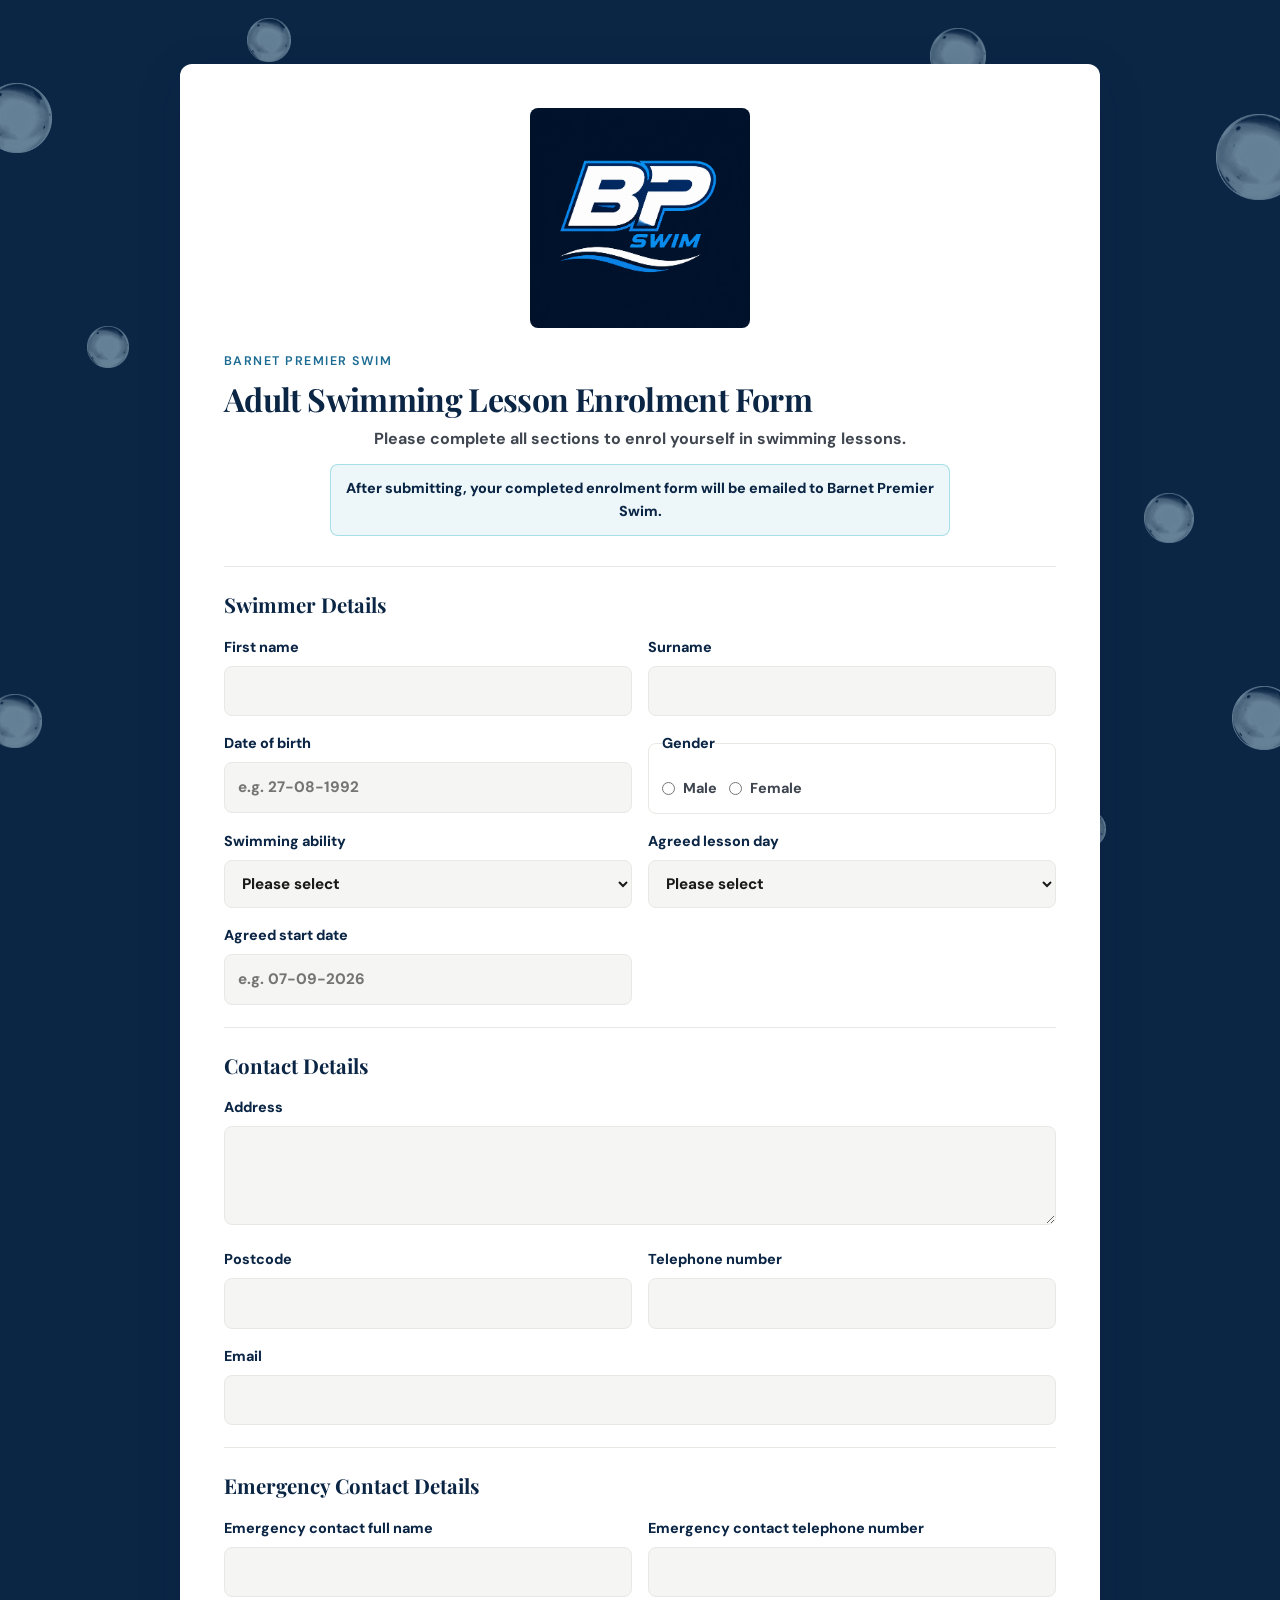
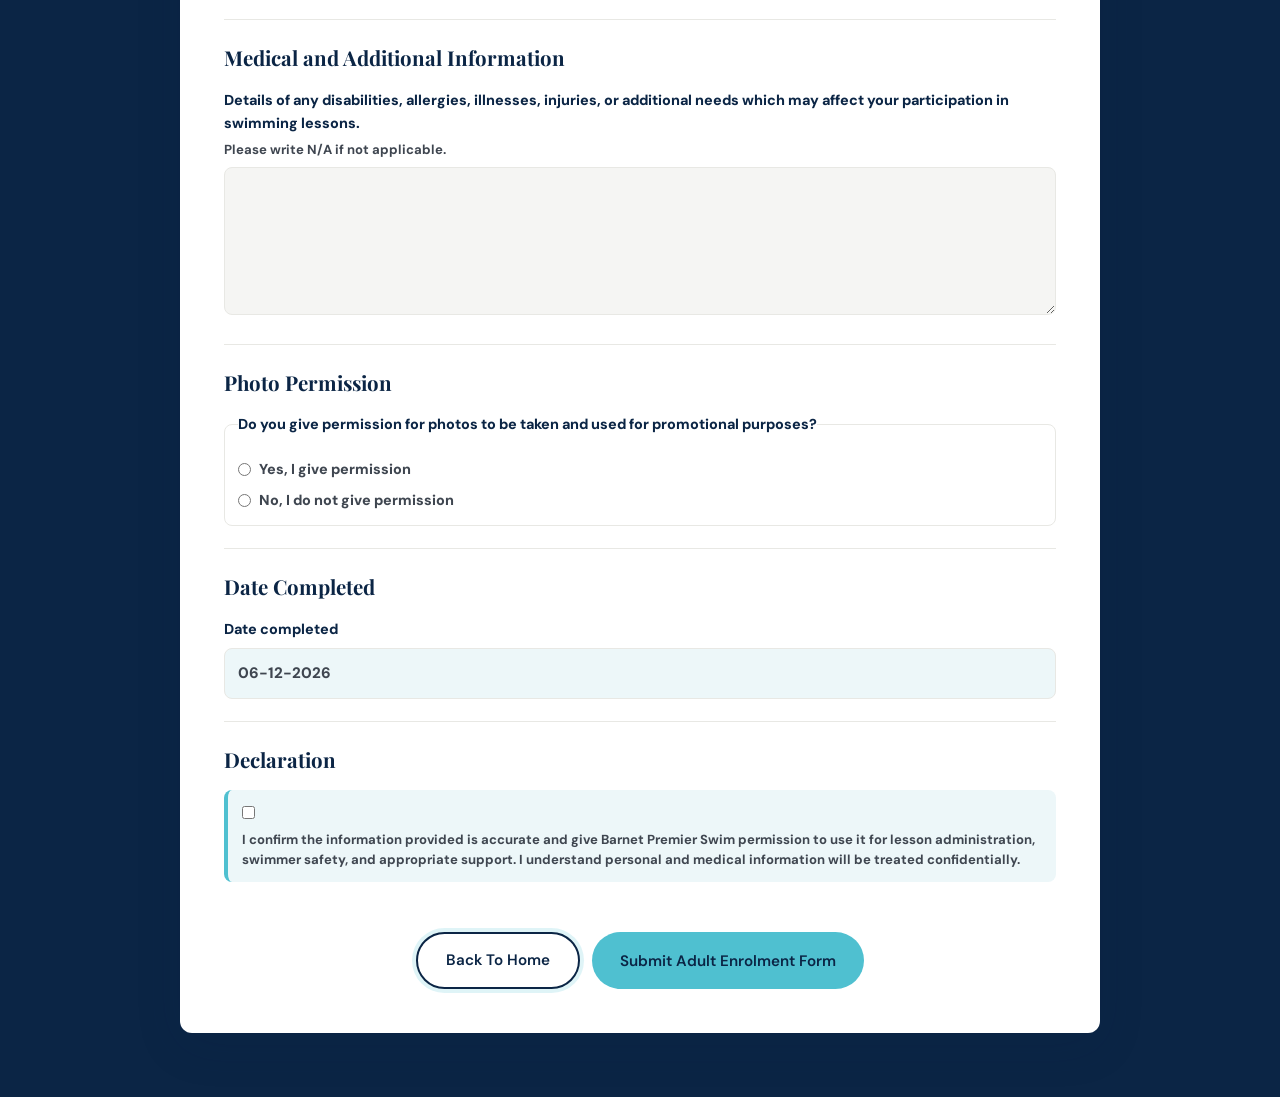
==== adult-enrolment.html @ 84ec9e59 "Add Instagram follow link Summary: - Added a footer Instagram link for @bp_swim on the homepage and " ====
<!DOCTYPE html>
<html lang="en">
<head>
  <meta charset="UTF-8" />
  <meta name="viewport" content="width=device-width, initial-scale=1.0, viewport-fit=cover" />
  <title>Adult Swimming Lesson Enrolment Form | Barnet Premier Swim</title>
  <meta name="description" content="Barnet Premier Swim adult swimming lesson enrolment form." />
  <meta name="robots" content="noindex, nofollow" />
  <link rel="icon" href="/favicon.png" type="image/png" sizes="64x64" />
  <link rel="apple-touch-icon" href="/images/apple-touch-icon.png" />
  <link rel="preconnect" href="https://fonts.googleapis.com" />
  <link rel="preconnect" href="https://fonts.gstatic.com" crossorigin />
  <link href="https://fonts.googleapis.com/css2?family=DM+Sans:ital,wght@0,400;0,500;0,600;0,700;1,400&family=Playfair+Display:wght@600;700&display=swap" rel="stylesheet" />
  <link rel="stylesheet" href="styles.css?v=20260822-1" />
</head>
<body class="terms-page enrolment-page">
  <main class="terms-shell enrolment-shell">
    <a href="index.html" class="terms-logo-link" aria-label="Barnet Premier Swim home">
      <img src="images/bp-swim-logo.png" alt="Barnet Premier Swim" class="thanks-logo" />
    </a>
    <p class="section-label">Barnet Premier Swim</p>
    <h1 class="section-title">Adult Swimming Lesson Enrolment Form</h1>
    <p class="enrolment-intro">Please complete all sections to enrol yourself in swimming lessons.</p>
    <p class="enrolment-print-note">After submitting, your completed enrolment form will be emailed to Barnet Premier Swim.</p>

    <form class="enrolment-form" id="enrolmentForm" action="https://formsubmit.co/barnetpremierswim@gmail.com" method="POST">
      <input type="hidden" name="_subject" value="Adult Enrolment Form - Barnet Premier Swim" />
      <input type="hidden" name="Form type" value="Adult enrolment form" />
      <input type="hidden" name="_captcha" value="false" />
      <input type="hidden" name="_template" value="table" />
      <input type="hidden" name="_next" value="https://www.bpswim.com/thanks.html" />

      <section class="enrolment-block">
        <h2>Swimmer Details</h2>
        <div class="enrolment-grid">
          <label>
            First name
            <input type="text" name="First name" autocomplete="given-name" required />
          </label>
          <label>
            Surname
            <input type="text" name="Surname" autocomplete="family-name" required />
          </label>
          <label>
            Date of birth
            <input type="text" name="Date of birth" placeholder="e.g. 27-08-1992" required />
          </label>
          <fieldset>
            <legend>Gender</legend>
            <div class="enrolment-options">
              <label><input type="radio" name="Gender" value="Male" required /> Male</label>
              <label><input type="radio" name="Gender" value="Female" /> Female</label>
            </div>
          </fieldset>
          <label>
            Swimming ability
            <select name="Swimming ability" required>
              <option value="">Please select</option>
              <option>Non swimmer</option>
              <option>5m</option>
              <option>10m</option>
              <option>15m</option>
              <option>20m</option>
              <option>25m</option>
              <option>More than 25m</option>
            </select>
          </label>
          <label>
            Agreed lesson day
            <select name="Agreed lesson day" required>
              <option value="">Please select</option>
              <option>Saturday (private lessons only)</option>
              <option>Monday</option>
              <option>Thursday</option>
            </select>
          </label>
          <label>
            Agreed start date
            <input type="text" name="Agreed start date" placeholder="e.g. 07-09-2026" required />
          </label>
        </div>
      </section>

      <section class="enrolment-block">
        <h2>Contact Details</h2>
        <div class="enrolment-grid">
          <label class="enrolment-wide">
            Address
            <textarea name="Address" rows="3" required></textarea>
          </label>
          <label>
            Postcode
            <input type="text" name="Postcode" autocomplete="postal-code" required />
          </label>
          <label>
            Telephone number
            <input type="tel" name="Telephone number" autocomplete="tel" required />
          </label>
          <label class="enrolment-wide">
            Email
            <input type="email" name="Email" autocomplete="email" required />
          </label>
        </div>
      </section>

      <section class="enrolment-block">
        <h2>Emergency Contact Details</h2>
        <div class="enrolment-grid">
          <label>
            Emergency contact full name
            <input type="text" name="Emergency contact full name" autocomplete="name" required />
          </label>
          <label>
            Emergency contact telephone number
            <input type="tel" name="Emergency contact telephone number" autocomplete="tel" required />
          </label>
        </div>
      </section>

      <section class="enrolment-block">
        <h2>Medical and Additional Information</h2>
        <label>
          Details of any disabilities, allergies, illnesses, injuries, or additional needs which may affect your participation in swimming lessons.
          <span>Please write N/A if not applicable.</span>
          <textarea name="Medical and additional information" rows="5" required></textarea>
        </label>
      </section>

      <section class="enrolment-block">
        <h2>Photo Permission</h2>
        <fieldset>
          <legend>Do you give permission for photos to be taken and used for promotional purposes?</legend>
          <div class="enrolment-options enrolment-options--stacked">
            <label><input type="radio" name="Photo permission" value="Yes, I give permission" required /> Yes, I give permission</label>
            <label><input type="radio" name="Photo permission" value="No, I do not give permission" /> No, I do not give permission</label>
          </div>
        </fieldset>
      </section>

      <section class="enrolment-block">
        <h2>Date Completed</h2>
        <label>
          Date completed
          <input type="text" name="Date completed" id="completedDate" readonly required />
        </label>
      </section>

      <section class="enrolment-block">
        <h2>Declaration</h2>
        <label class="enrolment-consent">
          <input type="checkbox" name="Consent confirmation" value="I confirm the information provided is accurate and give Barnet Premier Swim permission to use it for lesson administration, swimmer safety, and appropriate support. I understand personal and medical information will be treated confidentially." required />
          <span>I confirm the information provided is accurate and give Barnet Premier Swim permission to use it for lesson administration, swimmer safety, and appropriate support. I understand personal and medical information will be treated confidentially.</span>
        </label>
      </section>

      <div class="terms-actions enrolment-actions">
        <a href="index.html" class="btn btn-book btn-outline-ring">Back To Home</a>
        <button class="btn btn-primary" type="submit">Submit Adult Enrolment Form</button>
      </div>
    </form>
  </main>

  <script src="enrolment.js" defer></script>
</body>
</html>
---- styles.css ----
:root {
  --navy: #0B2545;
  --navy-light: #13315C;
  --blue: #1B6B93;
  --aqua: #4FC0D0;
  --aqua-light: #A0E4ED;
  --cream: #FAFAF7;
  --white: #FFFFFF;
  --grey-100: #F5F5F3;
  --grey-200: #E8E8E4;
  --grey-400: #999;
  --grey-600: #666;
  --grey-800: #333;
  --text: #1a1a1a;
  --text-muted: #3f4650;
  --gold: #D4A853;
  --ff-display: 'Playfair Display', Georgia, serif;
  --ff-body: 'DM Sans', -apple-system, BlinkMacSystemFont, sans-serif;
  --max-w: 1120px;
  --section-py: clamp(60px, 8vw, 100px);
  --section-px: clamp(20px, 5vw, 40px);
  --radius: 12px;
  --radius-sm: 8px;
  --shadow: 0 4px 24px rgba(11,37,69,0.08);
  --shadow-lg: 0 12px 48px rgba(11,37,69,0.12);
}
    *, *::before, *::after { box-sizing: border-box; margin: 0; padding: 0; }
    html { scroll-behavior: smooth; -webkit-text-size-adjust: 100%; }
.sr-only {
  position: absolute;
  width: 1px;
  height: 1px;
  padding: 0;
  margin: -1px;
  overflow: hidden;
  clip: rect(0, 0, 0, 0);
  white-space: nowrap;
  border: 0;
}
    body {
      font-family: var(--ff-body);
  color: var(--text);
  background: var(--cream);
  line-height: 1.6;
  -webkit-font-smoothing: antialiased;
  overflow-x: hidden;
}
img { max-width: 100%; display: block; }
a { color: inherit; text-decoration: none; }
button { font-family: inherit; cursor: pointer; border: none; }
ul { list-style: none; }

nav {
  position: fixed; top: 0; left: 0; right: 0; z-index: 100;
  background: rgba(11,37,69,0.95);
  backdrop-filter: blur(16px);
  -webkit-backdrop-filter: blur(16px);
  transition: box-shadow 0.3s;
}
.nav-inner {
  max-width: var(--max-w);
  margin: 0 auto;
  padding: 0 var(--section-px);
  display: flex;
  align-items: center;
  justify-content: flex-start;
  gap: 16px;
  height: 64px;
}
.nav-brand {
  display: inline-flex;
  align-items: center;
  min-width: 132px;
}
.nav-logo {
  width: 146px;
  height: auto;
  max-height: 52px;
  object-fit: contain;
}
.nav-links {
  flex: 1;
  display: flex;
  align-items: center;
  justify-content: space-between;
  gap: 8px;
}
.nav-links a {
  color: rgba(255,255,255,0.94);
  font-size: 0.78rem;
  font-weight: 700;
  transition: color 0.2s;
}
.nav-links a:hover { color: var(--white); }
.nav-cta {
  background: var(--aqua) !important;
  color: var(--navy) !important;
  padding: 8px 12px;
  border-radius: 50px;
  font-weight: 600 !important;
  transition: background 0.2s, transform 0.2s !important;
}
.nav-cta:hover { background: var(--aqua-light) !important; transform: scale(1.03); }
.nav-cta-secondary {
  background: var(--white) !important;
}
.nav-cta-secondary:hover {
  background: var(--grey-100) !important;
}
.hamburger {
  display: none;
  flex-direction: column;
  gap: 5px;
  background: none;
  padding: 6px;
}
.hamburger span {
  display: block; width: 24px; height: 2px;
  background: var(--white);
  border-radius: 2px;
  transition: transform 0.3s, opacity 0.3s;
}
.hamburger.open span:nth-child(1) { transform: rotate(45deg) translate(5px,5px); }
.hamburger.open span:nth-child(2) { opacity: 0; }
.hamburger.open span:nth-child(3) { transform: rotate(-45deg) translate(5px,-5px); }
.mobile-menu {
  display: none;
  position: fixed;
  top: 64px; left: 0; right: 0; bottom: 0;
  background: var(--navy);
  flex-direction: column;
  align-items: center;
  justify-content: center;
  gap: 28px;
  z-index: 99;
}
.mobile-menu.open { display: flex; }
.mobile-menu a {
  color: var(--white);
  font-size: 1.2rem;
  font-weight: 500;
}
@media (max-width: 768px) {
  .nav-inner { justify-content: space-between; }
  .nav-links { display: none; }
  .hamburger { display: flex; }
}

.hero {
  position: relative;
  background: var(--navy);
  color: var(--white);
  padding: clamp(100px, 14vw, 160px) var(--section-px) clamp(60px, 10vw, 100px);
  overflow: hidden;
  text-align: center;
  min-height: 100vh;
  min-height: 100svh;
  display: flex;
  align-items: center;
  justify-content: center;
}
.hero-bg {
  position: absolute;
  inset: 0;
  z-index: 0;
}
.hero-bg img {
  width: 100%;
  height: 100%;
  object-fit: cover;
  object-position: center 40%;
  display: block;
}
.hero-bg::after {
  content: '';
  position: absolute;
  inset: 0;
  background: linear-gradient(
    180deg,
    rgba(11,37,69,0.82) 0%,
    rgba(11,37,69,0.70) 40%,
    rgba(11,37,69,0.85) 100%
  );
}
.hero::before {
  content: '';
  position: absolute;
  top: -50%; right: -30%;
  width: 80vw; height: 80vw;
  border-radius: 50%;
  background: radial-gradient(circle, rgba(79,192,208,0.08) 0%, transparent 70%);
  pointer-events: none;
  z-index: 1;
}
.hero-inner {
  position: relative;
  max-width: 720px;
  margin: 0 auto;
  z-index: 2;
}
.hero h1 {
  font-family: var(--ff-display);
  font-size: clamp(2rem, 5.5vw, 3.2rem);
  font-weight: 700;
  line-height: 1.15;
  letter-spacing: -0.02em;
  margin-bottom: 20px;
}
.hero h1 em {
  display: block;
  font-style: normal;
  color: var(--aqua);
  font-size: 0.85em;
  margin-top: 4px;
}
.hero-sub {
  font-size: clamp(1rem, 2.2vw, 1.15rem);
  color: rgba(255,255,255,0.92);
  max-width: 560px;
  margin: 0 auto 16px;
  line-height: 1.7;
  font-weight: 500;
}
.hero-btns {
  display: flex;
  gap: 14px;
  justify-content: center;
  flex-wrap: wrap;
}
.btn {
  display: inline-flex;
  align-items: center;
  gap: 8px;
  padding: 14px 28px;
  border: 0;
  border-radius: 50px;
  cursor: pointer;
  font-family: inherit;
  font-weight: 600;
  font-size: 0.95rem;
  transition: transform 0.2s, box-shadow 0.2s;
}
.btn:hover { transform: translateY(-2px); }
.btn-primary {
  background: var(--aqua);
  color: var(--navy);
}
.btn-primary:hover { box-shadow: 0 8px 24px rgba(79,192,208,0.3); }
.btn-book {
  background: var(--white);
  color: var(--navy);
}
.btn-book:hover { box-shadow: 0 8px 24px rgba(255,255,255,0.25); }
.btn-outline-ring {
  border: 2px solid var(--navy);
  box-shadow: 0 0 0 4px rgba(79,192,208,0.18);
}
.btn-outline-ring:hover {
  box-shadow: 0 0 0 4px rgba(79,192,208,0.28), 0 8px 24px rgba(11,37,69,0.14);
}
.btn-wa {
  background: #25D366;
  color: var(--white);
}
.btn-wa:hover { box-shadow: 0 8px 24px rgba(37,211,102,0.3); }

.section {
  position: relative;
  padding: var(--section-py) var(--section-px);
  min-height: 100vh;
  min-height: 100svh;
  display: flex;
  align-items: center;
  justify-content: center;
  overflow: hidden;
}
.hero + .section,
.section + .section {
  border-top: 2px solid rgba(127,226,241,0.72);
  box-shadow: inset 0 10px 18px -18px rgba(127,226,241,0.9);
}
.section::before,
.section::after {
  content: "";
  position: absolute;
  inset: 0;
  pointer-events: none;
  z-index: 0;
}
.section::before {
  opacity: 0.54;
  filter: saturate(1.45) brightness(0.84) contrast(1.16);
  background:
    url("images/bubble.png") left -18px top 12% / 72px 72px no-repeat,
    url("images/bubble.png") right -24px top 18% / 92px 92px no-repeat,
    url("images/bubble.png") left 20% top 18px / 46px 46px no-repeat,
    url("images/bubble.png") right 24% top 28px / 58px 58px no-repeat,
    url("images/bubble.png") left -14px bottom 18% / 58px 58px no-repeat,
    url("images/bubble.png") right -16px bottom 20% / 64px 64px no-repeat;
}
.section::after {
  opacity: 0.48;
  filter: saturate(1.45) brightness(0.84) contrast(1.16);
  background:
    url("images/bubble.png") left 8% top 30% / 46px 46px no-repeat,
    url("images/bubble.png") right 8% top 52% / 52px 52px no-repeat,
    url("images/bubble.png") left 26% bottom 24px / 42px 42px no-repeat,
    url("images/bubble.png") right 30% bottom 18px / 50px 50px no-repeat,
    url("images/bubble.png") right 12% bottom 8% / 40px 40px no-repeat;
}
.section-inner {
  position: relative;
  z-index: 1;
  max-width: var(--max-w);
  margin: 0 auto;
  width: 100%;
}
.section-header {
  text-align: center;
  margin-bottom: clamp(36px, 5vw, 56px);
}
.section-label {
  font-size: 0.78rem;
  text-transform: uppercase;
  letter-spacing: 0.12em;
  color: var(--blue);
  font-weight: 600;
  margin-bottom: 8px;
}
.section-title {
  font-family: var(--ff-display);
  font-size: clamp(1.6rem, 4vw, 2.2rem);
  font-weight: 700;
  color: var(--navy);
  line-height: 1.2;
  letter-spacing: -0.02em;
}
.section-sub {
  font-size: 1rem;
  color: var(--text-muted);
  font-weight: 500;
  max-width: 540px;
  margin: 12px auto 0;
  line-height: 1.6;
}
.section--dark {
  background: var(--navy);
  color: var(--white);
}
.section--dark::before {
  opacity: 0.56;
  filter: none;
  background:
    url("images/bubble.png") left -18px top 12% / 72px 72px no-repeat,
    url("images/bubble.png") right -24px top 18% / 92px 92px no-repeat,
    url("images/bubble.png") left 20% top 18px / 46px 46px no-repeat,
    url("images/bubble.png") right 24% top 28px / 58px 58px no-repeat,
    url("images/bubble.png") left -14px bottom 18% / 58px 58px no-repeat,
    url("images/bubble.png") right -16px bottom 20% / 64px 64px no-repeat;
}
.section--dark::after {
  opacity: 0.48;
  filter: none;
  background:
    url("images/bubble.png") left 8% top 30% / 46px 46px no-repeat,
    url("images/bubble.png") right 8% top 52% / 52px 52px no-repeat,
    url("images/bubble.png") left 26% bottom 24px / 42px 42px no-repeat,
    url("images/bubble.png") right 30% bottom 18px / 50px 50px no-repeat,
    url("images/bubble.png") right 12% bottom 8% / 40px 40px no-repeat;
}
.section--dark .section-label { color: var(--aqua); }
.section--dark .section-title { color: var(--white); }
.section--dark .section-sub {
  color: rgba(255,255,255,0.94);
  font-weight: 600;
}
#pricing {
  align-items: flex-start;
  padding-top: clamp(48px, 5vw, 72px);
}
#pricing::before,
#pricing::after {
  opacity: 0.62;
}
#group-lessons::before,
#group-lessons::after,
#pricing::before,
#pricing::after {
  display: none;
}
#pricing .section-header {
  margin-bottom: clamp(22px, 3vw, 34px);
}

#about {
  align-items: flex-start;
  padding-top: clamp(44px, 6vw, 72px);
}
#about .section-header {
  margin-bottom: clamp(24px, 4vw, 36px);
}
.coach-grid {
  display: grid;
  grid-template-columns: repeat(2, minmax(0, 1fr));
  gap: 20px;
  max-width: 820px;
  margin: 0 auto;
}
.coach-card {
  background: var(--white);
  border-radius: var(--radius);
  overflow: hidden;
  box-shadow: var(--shadow);
  transition: transform 0.3s, box-shadow 0.3s;
}
.coach-card:hover {
  transform: translateY(-4px);
  box-shadow: var(--shadow-lg);
}
.coach-photo {
  width: 100%;
  aspect-ratio: 16 / 10;
  object-fit: cover;
  object-position: center;
}
.coach-copy {
  padding: 18px 20px 20px;
}
.coach-copy h3 {
  font-family: var(--ff-display);
  font-size: 1.2rem;
  font-weight: 700;
  color: var(--navy);
  margin-bottom: 6px;
}
.coach-social {
  display: inline-flex;
  align-items: center;
  gap: 7px;
  margin-bottom: 10px;
  color: var(--blue);
  font-size: 0.82rem;
  font-weight: 700;
}
.instagram-icon {
  flex-shrink: 0;
  border-radius: 5px;
}
.coach-social:hover {
  color: var(--navy);
}
.coach-copy p {
  font-size: 0.88rem;
  color: var(--text-muted);
  line-height: 1.55;
}
.why-choose {
  margin-top: clamp(32px, 5vw, 48px);
}
.why-choose > h3 {
  font-family: var(--ff-display);
  font-size: clamp(1.35rem, 3vw, 1.8rem);
  font-weight: 700;
  color: var(--navy);
  text-align: center;
  margin-bottom: 20px;
}
.features-grid {
  display: grid;
  grid-template-columns: repeat(3, minmax(0, 1fr));
  gap: 18px;
}
.feature-card {
  background: var(--white);
  border-radius: var(--radius);
  padding: 24px 22px;
  box-shadow: var(--shadow);
  transition: transform 0.3s, box-shadow 0.3s;
}
.feature-card:hover {
  transform: translateY(-4px);
  box-shadow: var(--shadow-lg);
}
.feature-heading {
  display: flex;
  align-items: center;
  gap: 12px;
  margin-bottom: 12px;
}
.feature-icon {
  width: 40px; height: 40px;
  flex-shrink: 0;
  border-radius: 10px;
  background: rgba(27,107,147,0.08);
  display: flex;
  align-items: center;
  justify-content: center;
  color: var(--blue);
}
.feature-card h4 {
  font-family: var(--ff-display);
  font-size: 1.05rem;
  font-weight: 700;
  color: var(--navy);
}
.feature-card p {
  font-size: 0.88rem;
  color: var(--text-muted);
  line-height: 1.55;
}

.pricing-grid {
  display: grid;
  grid-template-columns: repeat(2, minmax(0, 1fr));
  gap: 20px;
  max-width: 720px;
  margin: 0 auto;
}
.lesson-quick-note {
  display: flex;
  flex-wrap: wrap;
  align-items: center;
  justify-content: center;
  gap: 14px;
  max-width: 860px;
  margin: -8px auto 20px;
  padding: 12px 16px;
  border: 1px solid rgba(79,192,208,0.22);
  border-radius: var(--radius-sm);
  background: var(--white);
  color: var(--text-muted);
  box-shadow: var(--shadow);
  font-size: 0.95rem;
  font-weight: 600;
  line-height: 1.4;
  text-align: center;
}
.lesson-quick-note p {
  flex: 1 1 0;
  margin: 0;
  padding: 0 14px;
}
.lesson-quick-note p + p {
  border-left: 1px solid rgba(11,37,69,0.32);
}
.lesson-quick-note strong {
  display: block;
  color: var(--navy);
  font-size: clamp(1.05rem, 2.4vw, 1.22rem);
  font-weight: 900;
  line-height: 1.25;
}
.lesson-quick-note span {
  display: block;
  margin-top: 2px;
  color: var(--text-muted);
  font-size: 0.9rem;
  font-weight: 700;
}
.lesson-quick-note a {
  flex-shrink: 0;
  padding: 8px 14px;
  border: 1px solid rgba(255,255,255,0.18);
  border-radius: 999px;
  background: rgba(255,255,255,0.1);
  color: var(--white);
  font-size: 0.82rem;
  font-weight: 800;
  transition: background 0.2s, transform 0.2s;
}
.lesson-quick-note a:hover {
  transform: translateY(-1px);
  background: rgba(255,255,255,0.18);
}
.booking-modal-card a:not(.btn),
.form-note a {
  color: var(--blue);
  font-weight: 800;
  text-decoration: underline;
  text-underline-offset: 3px;
}
.price-card {
  position: relative;
  overflow: hidden;
  background: var(--white);
  border: 1px solid rgba(79,192,208,0.16);
  border-radius: var(--radius);
  padding: 32px 24px;
  text-align: center;
  box-shadow:
    inset 6px 0 0 rgba(127,226,241,0.88),
    inset -6px 0 0 rgba(79,192,208,0.72),
    var(--shadow);
  transition: transform 0.3s, border-color 0.3s;
}
.price-card::before {
  content: "";
  position: absolute;
  inset: 0 0 auto;
  height: 6px;
  background: linear-gradient(90deg, var(--aqua-light), var(--aqua));
}
.price-card::after {
  content: "";
  position: absolute;
  inset: auto 0 0;
  height: 6px;
  background: linear-gradient(90deg, var(--aqua), var(--aqua-light));
}
.price-card:hover {
  transform: translateY(-4px);
  border-color: rgba(79,192,208,0.38);
}
.price-card h3 {
  font-family: var(--ff-body);
  font-size: clamp(1.14rem, 2.4vw, 1.32rem);
  font-weight: 900;
  color: var(--navy);
  line-height: 1.25;
  margin: 6px auto 12px;
  padding-bottom: 10px;
  width: fit-content;
  border-bottom: 2px solid rgba(127,226,241,0.72);
}
.price-card .price-desc {
  font-size: 0.82rem;
  color: var(--text-muted);
  font-weight: 600;
  margin-bottom: 20px;
}
.price-amount {
  font-family: var(--ff-display);
  font-size: 2.4rem;
  font-weight: 700;
  color: var(--aqua);
}
.price-amount span {
  font-family: var(--ff-body);
  font-size: 0.85rem;
  font-weight: 600;
  color: rgba(255,255,255,0.82);
}
.price-pay-btn {
  display: inline-flex;
  flex-direction: column;
  align-items: center;
  justify-content: center;
  width: 100%;
  margin-top: 22px;
  padding: 14px 16px;
  border: 2px solid var(--navy);
  border-radius: var(--radius-sm);
  background: var(--white);
  color: var(--navy);
  font-family: var(--ff-body);
  font-size: 0.88rem;
  font-weight: 800;
  line-height: 1.2;
  text-align: center;
  box-shadow: 0 3px 0 rgba(11,37,69,0.12);
  transition: transform 0.2s, background 0.2s, border-color 0.2s;
}
.price-pay-btn:hover {
  transform: translateY(-2px);
  background: var(--aqua);
  border-color: var(--navy);
}
.price-booking-options {
  display: grid;
  gap: 12px;
  margin-top: 22px;
}
.price-payment-option {
  padding: 12px;
  border: 1px solid rgba(79,192,208,0.32);
  border-radius: var(--radius-sm);
  background: #edf7f9;
}
.price-booking-options .price-pay-btn {
  margin-top: 0;
}
.price-payment-option > span {
  display: block;
  margin-top: 8px;
  color: var(--blue);
  font-size: 0.95rem;
  font-weight: 800;
  line-height: 1.4;
}
.price-pay-btn > span {
  display: block;
  text-align: center;
}
.price-pay-btn--package {
  display: grid;
  grid-template-rows: 1fr auto;
  min-height: 76px;
  padding: 12px 16px 10px;
}
.price-pay-btn--package > span {
  align-self: center;
}
.price-pay-btn small {
  display: block;
  margin-top: 3px;
  font-size: 0.78rem;
  font-weight: 800;
  line-height: 1.25;
  text-align: center;
}
.price-pay-btn--package small {
  margin-top: 0;
}
.price-note {
  font-size: 0.82rem;
  color: var(--text-muted);
  font-weight: 600;
  margin-top: 8px;
}
.group-section-grid {
  display: grid;
  grid-template-columns: minmax(280px, 0.78fr) minmax(0, 1fr);
  gap: 24px;
  align-items: start;
  max-width: 1000px;
  margin: 0 auto;
}
.group-section-grid--single {
  display: block;
  max-width: 780px;
}
.group-info-card {
  position: relative;
  overflow: hidden;
  background: var(--white);
  border: 1px solid rgba(79,192,208,0.16);
  border-radius: var(--radius);
  padding: clamp(26px, 4vw, 38px);
  text-align: center;
  box-shadow:
    inset 6px 0 0 rgba(127,226,241,0.88),
    inset -6px 0 0 rgba(79,192,208,0.72),
    var(--shadow);
}
.group-info-card::before,
.group-info-card::after {
  content: "";
  position: absolute;
  left: 0;
  right: 0;
  height: 6px;
  background: linear-gradient(90deg, var(--aqua-light), var(--aqua));
}
.group-info-card::before {
  top: 0;
}
.group-info-card::after {
  bottom: 0;
  background: linear-gradient(90deg, var(--aqua), var(--aqua-light));
}
.group-info-card h2,
.group-info-card h3 {
  font-family: var(--ff-display);
  color: var(--navy);
  font-size: clamp(1.35rem, 3vw, 1.75rem);
  line-height: 1.2;
  margin-bottom: 10px;
}
.new-venue-badge {
  display: inline-flex;
  align-items: center;
  justify-content: center;
  width: fit-content;
  margin: 0 auto 12px;
  padding: 6px 12px;
  border: 1px solid rgba(27,107,147,0.32);
  border-radius: 999px;
  background: rgba(79,192,208,0.18);
  color: var(--navy);
  font-size: 0.72rem;
  font-weight: 900;
  letter-spacing: 0.08em;
  line-height: 1;
  text-transform: uppercase;
}
.new-venue-badge--light {
  border-color: rgba(27,107,147,0.26);
  background: rgba(127,226,241,0.22);
  color: var(--navy);
}
.new-venue-badge--spacer {
  visibility: hidden;
}
.group-price {
  display: inline-flex;
  align-items: center;
  gap: 12px;
  margin-bottom: 20px;
  padding: 10px 16px;
  border: 1px solid rgba(79,192,208,0.2);
  border-radius: 999px;
  background: rgba(79,192,208,0.1);
}
.group-price span {
  color: var(--blue);
  font-size: 0.78rem;
  font-weight: 800;
  letter-spacing: 0.05em;
  text-transform: uppercase;
}
.group-price strong {
  color: var(--navy);
  font-size: clamp(1rem, 2.4vw, 1.18rem);
  font-weight: 800;
  line-height: 1.2;
}
.group-info-card p {
  color: var(--text-muted);
  font-size: 0.92rem;
  font-weight: 500;
  line-height: 1.65;
  margin: 18px 0;
}
.group-list {
  list-style: disc;
  padding-left: 20px;
  color: var(--navy);
  font-weight: 700;
  text-align: left;
  width: fit-content;
  max-width: 100%;
  margin: 0 auto;
}
.group-list li + li {
  margin-top: 10px;
}
.group-term-note {
  display: grid;
  gap: 10px;
  max-width: 580px;
  margin: 14px auto 18px;
}
.group-term-row {
  display: grid;
  grid-template-columns: 96px minmax(0, 1fr);
  gap: 6px 12px;
  align-items: center;
  padding: 12px 14px;
  border: 1px solid rgba(79,192,208,0.18);
  border-radius: var(--radius-sm);
  background: rgba(79,192,208,0.07);
  color: var(--navy);
  text-align: left;
}
.group-term-row strong {
  color: var(--navy);
  font-size: 0.98rem;
  font-weight: 900;
}
.group-term-row span {
  color: var(--navy);
  font-size: 0.9rem;
  font-weight: 800;
  line-height: 1.4;
}
.group-term-row b {
  color: var(--blue);
  font-weight: 900;
}
.group-term-row small {
  grid-column: 2;
  color: var(--blue);
  font-size: 0.8rem;
  font-weight: 700;
  line-height: 1.2;
}
.group-booking-note {
  display: inline-block;
  max-width: 620px;
  padding: 14px 18px;
  border: 1px solid rgba(79,192,208,0.24);
  border-radius: var(--radius-sm);
  background: rgba(79,192,208,0.1);
  color: var(--navy) !important;
  font-size: clamp(1rem, 2.4vw, 1.16rem) !important;
  font-weight: 800 !important;
  line-height: 1.45 !important;
}
.group-actions {
  display: flex;
  flex-wrap: wrap;
  justify-content: center;
  gap: 12px;
  margin-top: 22px;
}
.private-actions {
  display: flex;
  flex-wrap: wrap;
  justify-content: center;
  gap: 12px;
  margin-top: 24px;
}

.timetable-intro {
  text-align: center;
  font-size: 0.95rem;
  color: var(--text-muted);
  max-width: 720px;
  margin: -20px auto 22px;
  line-height: 1.55;
}
.timetable-grid {
  display: grid;
  grid-template-columns: repeat(2, minmax(0, 1fr));
  gap: 22px;
  max-width: 760px;
  margin: 0 auto;
}
.timetable-day {
  min-width: 0;
  display: flex;
  flex-direction: column;
}
.time-day-heading {
  font-family: var(--ff-display);
  font-size: clamp(1.25rem, 2.6vw, 1.65rem);
  font-weight: 700;
  color: var(--navy);
  text-align: center;
  margin-bottom: 4px;
}
.time-day-location {
  margin: 0 0 12px;
  color: var(--blue);
  font-size: 0.84rem;
  font-weight: 800;
  line-height: 1.35;
  text-align: center;
}
.timetable-day > .new-venue-badge {
  margin-bottom: 8px;
}
.time-card {
  background: var(--white);
  border-radius: var(--radius);
  display: block;
  flex: 1;
  padding: 22px 20px;
  text-align: center;
  box-shadow: var(--shadow);
  color: inherit;
  transition: transform 0.3s, box-shadow 0.3s;
}
.time-card:hover {
  transform: translateY(-4px);
  box-shadow: var(--shadow-lg);
}
.time-card-icon {
  color: var(--blue);
  margin-bottom: 8px;
}
.time-card-time {
  font-family: var(--ff-display);
  font-size: clamp(1.15rem, 2.4vw, 1.45rem);
  font-weight: 700;
  color: var(--navy);
}
.time-card-note {
  max-width: 300px;
  margin: 10px auto 0;
  color: var(--text-muted);
  font-size: 0.86rem;
  line-height: 1.45;
}
.time-card-list {
  list-style: disc;
  max-width: 300px;
  margin: 12px auto 0;
  padding-left: 18px;
  color: var(--text-muted);
  font-size: 0.86rem;
  line-height: 1.45;
  text-align: left;
}
.time-card-list li + li {
  margin-top: 5px;
}

.faq-list {
  max-width: 680px;
  margin: 0 auto;
  display: flex;
  flex-direction: column;
  gap: 12px;
}
.faq-item {
  background: var(--white);
  border-radius: var(--radius-sm);
  box-shadow: 0 2px 8px rgba(0,0,0,0.04);
  overflow: hidden;
}
.faq-q {
  width: 100%;
  background: none;
  padding: 18px 24px;
  font-size: 0.95rem;
  font-weight: 600;
  color: var(--navy);
  text-align: left;
  display: flex;
  align-items: center;
  justify-content: space-between;
  gap: 16px;
  transition: background 0.2s;
}
.faq-q:hover { background: var(--grey-100); }
.faq-q svg {
  flex-shrink: 0;
  transition: transform 0.3s;
}
.faq-q[aria-expanded="true"] svg { transform: rotate(45deg); }
.faq-a {
  max-height: 0;
  overflow: hidden;
  transition: max-height 0.35s ease;
}
.faq-a-inner {
  padding: 0 24px 18px;
  font-size: 0.9rem;
  color: var(--text-muted);
  line-height: 1.7;
}

#register {
  min-height: auto;
  align-items: flex-start;
  padding-top: clamp(44px, 6vw, 72px);
}
#register .section-header {
  margin-bottom: clamp(16px, 3vw, 26px);
}
.register-grid {
  display: grid;
  grid-template-columns: minmax(0, 680px);
  justify-content: center;
  gap: 20px;
  align-items: start;
}
@media (max-width: 768px) {
  .register-grid { grid-template-columns: 1fr; }
}
.register-wa {
  display: inline-flex;
  align-items: center;
  gap: 10px;
  background: #25D366;
  color: var(--white);
  padding: 12px 24px;
  border-radius: 50px;
  font-weight: 600;
  font-size: 0.92rem;
  transition: transform 0.2s, box-shadow 0.2s;
}
.register-wa:hover {
  transform: translateY(-2px);
  box-shadow: 0 6px 20px rgba(37,211,102,0.3);
}
.register-direct {
  display: flex;
  align-items: center;
  justify-content: center;
  gap: 14px;
  flex-wrap: wrap;
  color: var(--text-muted);
  font-size: 0.9rem;
}
.form-card {
  background: var(--white);
  border-radius: var(--radius);
  padding: 32px;
  box-shadow: var(--shadow-lg);
}
.form-group { margin-bottom: 18px; }
.form-group label {
  display: block;
  font-size: 0.82rem;
  font-weight: 600;
  color: var(--grey-800);
  margin-bottom: 6px;
  text-transform: uppercase;
  letter-spacing: 0.04em;
}
.form-group input,
.form-group select,
.form-group textarea {
  width: 100%;
  padding: 12px 16px;
  border: 1px solid var(--grey-200);
  border-radius: var(--radius-sm);
  font-family: var(--ff-body);
  font-size: 0.92rem;
  color: var(--text);
  background: var(--grey-100);
  transition: border-color 0.2s, box-shadow 0.2s;
  outline: none;
}
.form-group input:focus,
.form-group select:focus,
.form-group textarea:focus {
  border-color: var(--blue);
  box-shadow: 0 0 0 3px rgba(27,107,147,0.1);
}
.form-group textarea { resize: vertical; min-height: 80px; }
.form-submit {
  width: 100%;
  padding: 14px;
  background: var(--navy);
  color: var(--white);
  border-radius: var(--radius-sm);
  font-weight: 600;
  font-size: 0.95rem;
  transition: background 0.2s;
}
.form-submit:hover { background: var(--navy-light); }
.form-note {
  text-align: center;
  font-size: 0.8rem;
  color: var(--grey-400);
  margin-top: 12px;
}

.venue-section {
  background: var(--white);
}
.venue-card-grid {
  display: grid;
  grid-template-columns: repeat(2, minmax(0, 1fr));
  gap: 24px;
  max-width: 1040px;
  margin: 0 auto;
  align-items: stretch;
}
.venue-card {
  display: flex;
  flex-direction: column;
  height: 100%;
  overflow: hidden;
  background: var(--grey-100);
  border: 1px solid var(--grey-200);
  border-radius: var(--radius);
  box-shadow: var(--shadow);
}
.venue-card > img {
  width: 100%;
  height: 235px;
  object-fit: cover;
  filter: brightness(1.08) contrast(1.02) saturate(1.04);
}
.venue-card-copy {
  display: flex;
  flex: 1;
  flex-direction: column;
  padding: 22px;
}
.venue-card-copy span,
.venue-detail-label {
  display: block;
  color: var(--blue);
  font-size: 0.76rem;
  font-weight: 800;
  text-transform: uppercase;
  letter-spacing: 0.08em;
  margin-bottom: 6px;
}
.venue-card-copy .new-venue-badge {
  display: inline-flex;
  margin: 0 0 10px;
}
.venue-card-copy h3 {
  font-family: var(--ff-display);
  color: var(--navy);
  font-size: 1.45rem;
  line-height: 1.15;
  margin-bottom: 10px;
}
.venue-card-copy p {
  color: var(--text-muted);
  font-size: 0.94rem;
  line-height: 1.65;
}
.venue-card-copy p + p {
  margin-top: 8px;
}
.venue-detail-link {
  display: inline-flex;
  align-items: center;
  justify-content: center;
  align-self: flex-start;
  margin-top: 18px;
  min-height: 44px;
  padding: 10px 18px;
  border-radius: 999px;
  background: var(--navy);
  color: var(--white);
  font-weight: 800;
  font-size: 0.9rem;
  transition: transform 0.2s, background 0.2s;
}
.venue-detail-link:hover {
  transform: translateY(-2px);
  background: var(--navy-light);
}
.venue-showcase {
  display: grid;
  grid-template-columns: minmax(0, 1.08fr) minmax(280px, 0.92fr);
  gap: 24px;
  align-items: stretch;
  max-width: 1040px;
  margin: 0 auto;
}
.venue-panel {
  background: var(--grey-100);
  border: 1px solid var(--grey-200);
  border-radius: var(--radius);
  padding: 20px;
  box-shadow: var(--shadow);
}
.venue-panel-head {
  margin-bottom: 14px;
}
.venue-panel-head span {
  display: block;
  color: var(--blue);
  font-size: 0.76rem;
  font-weight: 700;
  text-transform: uppercase;
  letter-spacing: 0.08em;
  margin-bottom: 4px;
}
.venue-panel-head h3 {
  font-family: var(--ff-display);
  font-size: 1.35rem;
  color: var(--navy);
}
.venue-carousel {
  position: relative;
  overflow: hidden;
  border-radius: var(--radius-sm);
  background: var(--white);
}
.venue-track {
  display: grid;
}
.venue-slide {
  display: none;
  grid-area: 1 / 1;
  margin: 0;
}
.venue-slide.is-active {
  display: block;
}
.venue-slide img {
  width: 100%;
  aspect-ratio: 4 / 3;
  max-height: 340px;
  object-fit: cover;
  filter: brightness(1.26) contrast(1.03) saturate(1.06);
}
.venue-arrow {
  position: absolute;
  top: 42%;
  transform: translateY(-50%);
  width: 46px;
  height: 46px;
  display: inline-flex;
  align-items: center;
  justify-content: center;
  border-radius: 50%;
  border: 2px solid rgba(11,37,69,0.14);
  background: rgba(255,255,255,0.96);
  color: var(--navy);
  box-shadow: 0 10px 28px rgba(0,0,0,0.28);
  transition: transform 0.2s, background 0.2s, box-shadow 0.2s;
}
.venue-arrow:hover {
  transform: translateY(-50%) scale(1.05);
  background: var(--white);
  box-shadow: 0 14px 34px rgba(0,0,0,0.34);
}
.venue-arrow-prev {
  left: 14px;
}
.venue-arrow-next {
  right: 14px;
}
.venue-parking-panel {
  display: flex;
  flex-direction: column;
}
.parking-info {
  flex: 1;
  display: flex;
  flex-direction: column;
  justify-content: center;
  min-height: 285px;
  padding: 30px;
  border-radius: var(--radius-sm);
  background: var(--white);
  color: var(--navy);
}
.pool-specs,
.parking-photo-card figcaption {
  color: var(--text);
  line-height: 1.6;
  font-size: 0.9rem;
}
.pool-specs {
  margin-top: 14px;
  margin-bottom: 0;
}
.venue-panel-specs {
  margin-top: 14px;
}
.parking-photo-card {
  margin: 0 0 18px;
}
.parking-photo-card img {
  width: 100%;
  max-height: 245px;
  aspect-ratio: 4 / 3;
  object-fit: cover;
  object-position: center 28%;
  border-radius: var(--radius-sm);
}
.parking-photo-card figcaption {
  margin-top: 10px;
  margin-bottom: 18px;
}
.parking-link {
  color: var(--blue);
  font-weight: 700;
  text-decoration: underline;
  text-underline-offset: 4px;
}

.location-grid {
  display: grid;
  grid-template-columns: minmax(0, 1fr) minmax(280px, 0.85fr);
  gap: 24px 28px;
  align-items: start;
  max-width: 960px;
  margin: 0 auto;
}
.location-details {
  display: grid;
  gap: 16px;
  width: 100%;
}
.location-address-card {
  display: flex;
  gap: 16px;
  align-items: center;
  justify-content: center;
  grid-column: 1 / -1;
  padding: 24px;
  background: var(--white);
  border: 1px solid var(--grey-200);
  border-radius: var(--radius);
  box-shadow: var(--shadow);
  text-align: center;
}
.location-address-card svg {
  flex-shrink: 0;
  width: 28px;
  height: 28px;
  color: var(--blue);
  margin-top: 4px;
}
.location-address-card span {
  display: block;
  margin-bottom: 4px;
  color: var(--blue);
  font-size: 0.78rem;
  font-weight: 700;
  text-transform: uppercase;
  letter-spacing: 0.08em;
}
.location-address-card .location-extra {
  margin-top: 22px;
}
.location-address-card h3 {
  font-family: var(--ff-display);
  font-size: clamp(1.45rem, 4vw, 2rem);
  font-weight: 700;
  color: var(--navy);
  margin-bottom: 6px;
}
.location-address-card p {
  color: var(--text);
  font-size: clamp(1.05rem, 2.5vw, 1.25rem);
  font-weight: 700;
}
.location-info-list {
  display: grid;
  grid-template-columns: 1fr;
  gap: 16px;
}
.location-item {
  display: flex;
  gap: 12px;
  align-items: flex-start;
  padding: 18px;
  background: var(--white);
  border: 1px solid var(--grey-200);
  border-radius: var(--radius-sm);
}
.location-item svg {
  flex-shrink: 0;
  color: var(--blue);
  margin-top: 2px;
}
.location-item strong {
  display: block;
  font-size: 0.9rem;
  color: var(--navy);
  margin-bottom: 2px;
}
.location-item span {
  font-size: 0.85rem;
  color: var(--text-muted);
}
@media (max-width: 768px) {
  .location-grid { grid-template-columns: 1fr; }
  .location-info-list { grid-template-columns: 1fr; }
  .location-address-card {
    flex-direction: column;
    padding: 20px;
  }
  .map-frame { justify-self: center; max-width: 420px; }
}
.map-frame {
  border-radius: var(--radius);
  overflow: hidden;
  box-shadow: var(--shadow);
  aspect-ratio: 1/1;
  max-width: 360px;
  width: 100%;
  justify-self: end;
}
.map-frame iframe {
  width: 100%; height: 100%; border: 0;
}

footer {
  background: var(--navy);
  color: rgba(255,255,255,0.78);
  padding: 40px var(--section-px) 24px;
}
.footer-inner {
  max-width: var(--max-w);
  margin: 0 auto;
  display: flex;
  justify-content: space-between;
  align-items: flex-start;
  gap: 24px;
  flex-wrap: wrap;
}
.footer-brand {
  font-family: var(--ff-display);
  font-size: 1.1rem;
  font-weight: 700;
  color: var(--white);
}
.footer-brand span { color: var(--aqua); }
.footer-tagline {
  font-size: 0.82rem;
  margin-top: 4px;
  color: rgba(255,255,255,0.78);
}
.footer-website {
  font-size: 0.8rem;
  margin-top: 6px;
  color: rgba(255,255,255,0.72);
}
.footer-social {
  display: inline-flex;
  align-items: center;
  gap: 8px;
  width: fit-content;
  margin-top: 12px;
  color: var(--white);
  font-size: 0.86rem;
  font-weight: 800;
  transition: color 0.2s, transform 0.2s;
}
.footer-social:hover {
  color: var(--aqua-light);
  transform: translateY(-1px);
}
.instagram-mark {
  position: relative;
  width: 18px;
  height: 18px;
  flex: 0 0 18px;
  border-radius: 6px;
  background: radial-gradient(circle at 30% 105%, #fdf497 0 18%, #fd5949 40%, #d6249f 62%, #285AEB 100%);
  box-shadow: 0 0 0 2px rgba(255,255,255,0.16);
}
.instagram-mark::before {
  content: "";
  position: absolute;
  inset: 4px;
  border: 2px solid var(--white);
  border-radius: 4px;
}
.instagram-mark::after {
  content: "";
  position: absolute;
  right: 4px;
  top: 4px;
  width: 3px;
  height: 3px;
  border-radius: 50%;
  background: var(--white);
  box-shadow: -4px 4px 0 1px transparent;
}
.footer-links {
  display: flex;
  gap: 24px;
  flex-wrap: wrap;
}
.footer-links a {
  font-size: 0.85rem;
  font-weight: 600;
  transition: color 0.2s;
}
.footer-links a:hover { color: var(--white); }
.footer-bottom {
  max-width: var(--max-w);
  margin: 28px auto 0;
  padding-top: 20px;
  border-top: 1px solid rgba(255,255,255,0.08);
  font-size: 0.78rem;
  text-align: center;
  line-height: 1.8;
  color: rgba(255,255,255,0.72);
}

.wa-float-wrap {
  position: fixed;
  bottom: 24px; right: 24px;
  display: flex;
  align-items: center;
  gap: 12px;
  z-index: 90;
}
.wa-bubble {
  background: var(--white);
  color: var(--text);
  font-size: 0.82rem;
  font-weight: 600;
  padding: 10px 16px;
  border-radius: 12px 12px 0 12px;
  box-shadow: 0 4px 20px rgba(0,0,0,0.15);
  max-width: 220px;
  line-height: 1.4;
  animation: bubbleFadeIn 0.5s ease 1.5s both;
  pointer-events: none;
}
@keyframes bubbleFadeIn {
  from { opacity: 0; transform: translateX(10px); }
  to { opacity: 1; transform: translateX(0); }
}
.wa-float {
  width: 56px; height: 56px;
  background: #25D366;
  border-radius: 50%;
  display: flex;
  align-items: center;
  justify-content: center;
  box-shadow: 0 4px 16px rgba(37,211,102,0.4);
  transition: transform 0.2s, box-shadow 0.2s;
  flex-shrink: 0;
}
.wa-float:hover {
  transform: scale(1.1);
  box-shadow: 0 6px 24px rgba(37,211,102,0.5);
}

.rv {
  opacity: 0;
  transform: translateY(20px);
  transition: opacity 0.5s ease, transform 0.5s ease;
}
.rv.visible {
  opacity: 1;
  transform: translateY(0);
}

@media (max-width: 900px) {
  .pricing-grid {
    grid-template-columns: 1fr;
    max-width: 400px;
    margin: 0 auto;
  }
  .coach-grid {
    grid-template-columns: 1fr;
    max-width: 560px;
    margin: 0 auto;
  }
  .features-grid {
    grid-template-columns: 1fr;
    max-width: 560px;
    margin: 0 auto;
  }
  .group-section-grid {
    grid-template-columns: 1fr;
    max-width: 680px;
  }
  .venue-showcase { grid-template-columns: 1fr; }
  .parking-info { min-height: auto; }
  .location-grid { grid-template-columns: 1fr; }
  .register-grid { grid-template-columns: 1fr; gap: 32px; }
  .timetable-grid {
    grid-template-columns: 1fr;
    max-width: 420px;
    gap: 34px;
  }
}

@media (max-width: 600px) {
  :root {
    --section-py: clamp(48px, 10vw, 80px);
    --section-px: 20px;
  }
  .hero h1 { font-size: clamp(1.75rem, 7vw, 2.4rem); }
  .hero-sub { font-size: 0.95rem; }
  .hero-btns { flex-direction: column; align-items: center; }
  .btn { width: 100%; max-width: 300px; justify-content: center; padding: 14px 24px; }
  .section-title { font-size: clamp(1.4rem, 5.5vw, 1.8rem); }
  .section-sub { font-size: 0.9rem; }
  .coach-copy { padding: 20px; }
  .feature-card { padding: 22px 20px; }
  .price-card { padding: 24px 20px; }
  .price-amount { font-size: 2rem; }
  .group-price {
    flex-direction: column;
    gap: 4px;
    border-radius: var(--radius-sm);
  }
  .group-term-row {
    grid-template-columns: 1fr;
    text-align: center;
  }
  .group-term-row small {
    grid-column: auto;
  }
  .lesson-quick-note {
    flex-direction: column;
    gap: 10px;
    max-width: 340px;
    margin-bottom: 18px;
  }
  .lesson-quick-note p {
    width: 100%;
    padding: 0;
  }
  .lesson-quick-note p + p {
    border-left: 0;
  }
  .timetable-grid { gap: 36px; }
  .timetable-day { width: 100%; }
  .time-day-heading { margin-bottom: 6px; }
  .time-day-location { margin-bottom: 14px; }
  .time-card {
    flex: none;
    width: 100%;
    max-width: 320px;
    margin: 0 auto;
  }
  .faq-q { padding: 16px 18px; font-size: 0.88rem; }
  .faq-a-inner { padding: 0 18px 16px; font-size: 0.85rem; }
  .form-card { padding: 24px 20px; }
  .register-wa { width: 100%; max-width: 300px; justify-content: center; }
  .venue-panel { padding: 14px; }
  .venue-slide img { max-height: 285px; }
  .venue-arrow { width: 34px; height: 34px; }
  .parking-info { padding: 20px; }
  .footer-inner { flex-direction: column; align-items: center; text-align: center; }
  .footer-links { justify-content: center; }
  .map-frame { aspect-ratio: 1/1; }
  .nav-brand { min-width: 96px; }
  .nav-logo { width: 118px; max-height: 44px; }
  .wa-float-wrap {
    bottom: 12px;
    right: 12px;
    flex-direction: column-reverse;
    align-items: center;
    gap: 4px;
  }
  .wa-float {
    width: 50px;
    height: 50px;
  }
  .wa-bubble {
    max-width: none;
    padding: 4px 8px;
    border-radius: 999px;
    background: rgba(11,37,69,0.92);
    color: var(--white);
    font-size: 0;
    font-weight: 800;
    line-height: 1;
    box-shadow: 0 4px 12px rgba(0,0,0,0.16);
    animation: none;
  }
  .wa-bubble::after {
    content: "WhatsApp us!";
    font-size: 0.7rem;
  }
}

@media (max-width: 380px) {
  :root { --section-px: 16px; }
  .hero h1 { font-size: 1.6rem; }
  .section-title { font-size: 1.3rem; }
  .price-amount { font-size: 1.75rem; }
}

.hero-logo {
  max-width: 360px;
  margin: 0 auto 20px;
}
.hero-highlights {
  display: flex;
  flex-wrap: wrap;
  justify-content: center;
  gap: 8px 10px;
  margin: 10px auto 28px;
  color: var(--white);
  font-weight: 700;
  text-align: center;
}
.hero-highlights li {
  display: inline-flex;
  align-items: center;
}
.hero-highlights li:not(:last-child)::after {
  content: "";
  width: 5px;
  height: 5px;
  margin-left: 10px;
  border-radius: 50%;
  background: currentColor;
  flex: 0 0 auto;
}

.thanks-page {
  min-height: 100vh;
  min-height: 100svh;
  display: grid;
  place-items: center;
  padding: var(--section-px);
  background:
    linear-gradient(180deg, rgba(11,37,69,0.82), rgba(11,37,69,0.88)),
    url("images/swimpool.jpg") center / cover;
}
.thanks-shell {
  width: min(100%, 620px);
  padding: clamp(32px, 6vw, 56px);
  border-radius: var(--radius);
  background: rgba(250,250,247,0.96);
  text-align: center;
  box-shadow: var(--shadow-lg);
}
.thanks-logo {
  max-width: 220px;
  margin: 0 auto 24px;
  border-radius: var(--radius-sm);
}
.thanks-shell .section-sub {
  margin-bottom: 28px;
}

.terms-page {
  position: relative;
  min-height: 100vh;
  padding: clamp(28px, 6vw, 64px) var(--section-px);
  background: var(--navy);
  color: var(--text);
  overflow-x: hidden;
}
.terms-page::before {
  content: "";
  position: fixed;
  inset: 0;
  pointer-events: none;
  opacity: 0.58;
  background:
    url("images/bubble.png") left -18px top 10% / 70px 70px no-repeat,
    url("images/bubble.png") right -22px top 14% / 86px 86px no-repeat,
    url("images/bubble.png") left 20% top 18px / 44px 44px no-repeat,
    url("images/bubble.png") right 24% top 28px / 56px 56px no-repeat,
    url("images/bubble.png") left -12px bottom 18% / 54px 54px no-repeat,
    url("images/bubble.png") right -16px bottom 18% / 64px 64px no-repeat,
    url("images/bubble.png") left 7% top 38% / 42px 42px no-repeat,
    url("images/bubble.png") right 7% top 58% / 50px 50px no-repeat,
    url("images/bubble.png") left 26% bottom 20px / 40px 40px no-repeat,
    url("images/bubble.png") right 30% bottom 18px / 48px 48px no-repeat,
    url("images/bubble.png") right 14% bottom 6% / 38px 38px no-repeat;
}
.terms-shell {
  position: relative;
  z-index: 1;
  width: min(100%, 820px);
  margin: 0 auto;
  padding: clamp(24px, 4vw, 44px);
  border-radius: var(--radius);
  background: var(--white);
  box-shadow: var(--shadow-lg);
}
.terms-shell .section-title {
  font-size: clamp(1.5rem, 4vw, 2rem);
}
.terms-logo-link {
  display: block;
}
.terms-updated {
  margin: 8px 0 24px;
  color: var(--text-muted);
  text-align: center;
  font-size: 0.82rem;
}
.terms-block {
  padding: 18px 0;
  border-top: 1px solid var(--grey-200);
}
.terms-block h2 {
  font-family: var(--ff-display);
  color: var(--navy);
  font-size: clamp(1rem, 2.5vw, 1.2rem);
  margin-bottom: 10px;
}
.terms-block p,
.terms-block li {
  color: var(--text-muted);
  font-size: 0.88rem;
  line-height: 1.65;
}
.terms-block ul {
  list-style: disc;
  padding-left: 20px;
}
.terms-block li + li {
  margin-top: 7px;
}
.terms-actions {
  display: flex;
  flex-wrap: wrap;
  gap: 12px;
  justify-content: center;
  margin-top: 28px;
}

.enrolment-shell {
  width: min(100%, 920px);
}
.enrolment-intro {
  max-width: 620px;
  margin: 8px auto 28px;
  color: var(--text-muted);
  text-align: center;
  font-weight: 700;
}
.enrolment-print-note {
  max-width: 620px;
  margin: -16px auto 30px;
  padding: 12px 14px;
  border: 1px solid rgba(79,192,208,0.45);
  border-radius: var(--radius-sm);
  background: #edf7f9;
  color: var(--navy);
  text-align: center;
  font-size: 0.9rem;
  font-weight: 800;
}
.enrolment-block {
  padding: 22px 0;
  border-top: 1px solid var(--grey-200);
}
.enrolment-block h2 {
  font-family: var(--ff-display);
  color: var(--navy);
  font-size: clamp(1.05rem, 2.5vw, 1.28rem);
  margin-bottom: 14px;
}
.enrolment-grid {
  display: grid;
  grid-template-columns: repeat(2, minmax(0, 1fr));
  gap: 16px;
}
.enrolment-wide {
  grid-column: 1 / -1;
}
.enrolment-form label,
.enrolment-form legend {
  display: block;
  color: var(--navy);
  font-size: 0.9rem;
  font-weight: 800;
}
.enrolment-form label span {
  display: block;
  margin-top: 4px;
  color: var(--text-muted);
  font-size: 0.82rem;
  font-weight: 700;
}
.enrolment-form input,
.enrolment-form select,
.enrolment-form textarea {
  width: 100%;
  margin-top: 7px;
  border: 1px solid var(--grey-200);
  border-radius: var(--radius-sm);
  padding: 12px 13px;
  background: var(--grey-100);
  color: var(--text);
  font: inherit;
  font-size: 0.95rem;
  outline: none;
  transition: border-color 0.2s, box-shadow 0.2s, background 0.2s;
}
.enrolment-form input:focus,
.enrolment-form select:focus,
.enrolment-form textarea:focus {
  border-color: var(--aqua);
  box-shadow: 0 0 0 3px rgba(79,192,208,0.22);
  background: var(--white);
}
.enrolment-form input[readonly] {
  color: var(--text-muted);
  background: #edf7f9;
}
.enrolment-form fieldset {
  border: 1px solid var(--grey-200);
  border-radius: var(--radius-sm);
  padding: 13px;
}
.enrolment-options {
  display: flex;
  flex-wrap: wrap;
  gap: 12px;
  margin-top: 9px;
}
.enrolment-options--stacked {
  flex-direction: column;
  gap: 8px;
}
.enrolment-options label {
  display: inline-flex;
  align-items: center;
  gap: 8px;
  color: var(--text-muted);
  font-weight: 800;
}
.enrolment-options input {
  width: auto;
  margin: 0;
}
.enrolment-consent {
  display: flex;
  gap: 12px;
  align-items: flex-start;
  padding: 12px 14px;
  border-left: 4px solid var(--aqua);
  border-radius: var(--radius-sm);
  background: #edf7f9;
  color: var(--navy);
  font-size: 0.88rem;
  font-weight: 800;
  line-height: 1.55;
}
.enrolment-consent input {
  width: auto;
  flex: 0 0 auto;
  margin-top: 4px;
}
.enrolment-consent span {
  display: block;
  color: var(--navy);
  font-weight: 800;
}

@media (max-width: 720px) {
  .enrolment-grid {
    grid-template-columns: 1fr;
  }
  .enrolment-actions {
    flex-direction: column-reverse;
  }
  .enrolment-actions .btn {
    width: 100%;
  }
}

.service-page {
  background: var(--cream);
  color: var(--text);
}
.service-hero {
  position: relative;
  min-height: 72vh;
  display: grid;
  place-items: center;
  padding: 120px var(--section-px) 70px;
  overflow: hidden;
  color: var(--white);
  text-align: center;
}
.service-hero::before {
  content: "";
  position: absolute;
  inset: 0;
  pointer-events: none;
  z-index: 1;
  opacity: 0.58;
  background:
    url("images/bubble.png") left -18px top 14% / 70px 70px no-repeat,
    url("images/bubble.png") right -22px top 18% / 88px 88px no-repeat,
    url("images/bubble.png") left 20% top 18px / 44px 44px no-repeat,
    url("images/bubble.png") right 24% top 28px / 56px 56px no-repeat,
    url("images/bubble.png") left -12px bottom 16% / 56px 56px no-repeat,
    url("images/bubble.png") right -16px bottom 18% / 62px 62px no-repeat,
    url("images/bubble.png") left 8% top 44% / 44px 44px no-repeat,
    url("images/bubble.png") right 8% top 56% / 50px 50px no-repeat,
    url("images/bubble.png") left 26% bottom 20px / 40px 40px no-repeat,
    url("images/bubble.png") right 30% bottom 18px / 48px 48px no-repeat,
    url("images/bubble.png") right 14% bottom 8% / 38px 38px no-repeat;
}
.service-hero-bg {
  position: absolute;
  inset: 0;
}
.service-hero-bg::after {
  content: "";
  position: absolute;
  inset: 0;
  background: linear-gradient(180deg, rgba(11,37,69,0.76), rgba(11,37,69,0.9));
}
.service-hero-bg img {
  width: 100%;
  height: 100%;
  object-fit: cover;
}
.service-hero-inner {
  position: relative;
  z-index: 2;
  max-width: 760px;
}
.service-hero h1 {
  font-family: var(--ff-display);
  font-size: clamp(2rem, 6vw, 4rem);
  line-height: 1.05;
  margin-bottom: 16px;
}
.service-hero p:not(.section-label) {
  max-width: 640px;
  margin: 0 auto 28px;
  color: rgba(255,255,255,0.94);
  font-weight: 600;
  font-size: clamp(1rem, 2.2vw, 1.18rem);
  line-height: 1.7;
}
.service-hero-actions {
  display: flex;
  gap: 14px;
  justify-content: center;
  flex-wrap: wrap;
}
.venue-bottom-actions {
  display: flex;
  gap: 14px;
  justify-content: center;
  flex-wrap: wrap;
  margin-top: 18px;
}
.service-scroll-cue {
  display: inline-flex;
  align-items: center;
  justify-content: center;
  gap: 10px;
  margin-top: 24px;
  padding: 10px 18px;
  border: 1px solid rgba(255,255,255,0.72);
  border-radius: 999px;
  background: rgba(255,255,255,0.12);
  color: var(--white);
  font-weight: 700;
  font-size: 0.98rem;
  text-shadow: 0 2px 12px rgba(0,0,0,0.24);
  box-shadow: 0 10px 28px rgba(0,0,0,0.16);
  transition: transform 0.2s, background 0.2s, border-color 0.2s;
}
.service-scroll-cue:hover {
  transform: translateY(2px);
  border-color: var(--white);
  background: rgba(255,255,255,0.2);
}
.service-scroll-cue span {
  font-size: 1.35rem;
  line-height: 1;
}
.service-section {
  position: relative;
  overflow: hidden;
  background: var(--grey-100);
}
.service-grid {
  display: grid;
  grid-template-columns: minmax(280px, 0.78fr) minmax(0, 1fr);
  gap: 24px;
  align-items: start;
  max-width: 1000px;
  margin: 0 auto;
}
.service-info-card {
  background: var(--white);
  border-radius: var(--radius);
  padding: 30px;
  box-shadow: var(--shadow-lg);
}
.service-rate {
  font-family: var(--ff-display);
  font-size: clamp(2.4rem, 6vw, 3.4rem);
  color: var(--navy);
  font-weight: 700;
  margin-bottom: 14px;
}
.service-rate span {
  font-family: var(--ff-body);
  font-size: 1rem;
  color: var(--text-muted);
  font-weight: 600;
}
.service-list {
  list-style: disc;
  padding-left: 20px;
  color: var(--text-muted);
}
.service-list li + li {
  margin-top: 10px;
}
.service-note {
  margin: 18px 0;
  color: var(--text-muted);
  font-size: 0.9rem;
  line-height: 1.65;
}
.service-wa {
  justify-content: center;
  width: 100%;
}
.service-book-btn {
  width: 100%;
  justify-content: center;
  margin-bottom: 12px;
}

.venue-detail-page .service-hero {
  min-height: 66vh;
}
.venue-detail-page .service-hero-bg::after {
  background: linear-gradient(180deg, rgba(11,37,69,0.58), rgba(11,37,69,0.9));
}
.venue-detail-section {
  position: relative;
  background: var(--grey-100);
  padding-bottom: clamp(36px, 6vw, 58px);
}
.venue-detail-section::before,
.venue-detail-section::after {
  content: "";
  position: absolute;
  inset: 0;
  pointer-events: none;
  z-index: 0;
}
.venue-detail-section::before {
  opacity: 0.5;
  filter: saturate(1.45) brightness(0.84) contrast(1.16);
  background:
    url("images/bubble.png") left -18px top 12% / 72px 72px no-repeat,
    url("images/bubble.png") right -22px top 18% / 86px 86px no-repeat,
    url("images/bubble.png") left -12px bottom 18% / 56px 56px no-repeat,
    url("images/bubble.png") right -16px bottom 20% / 64px 64px no-repeat;
}
.venue-detail-section::after {
  opacity: 0.44;
  filter: saturate(1.45) brightness(0.84) contrast(1.16);
  background:
    url("images/bubble.png") left 7% top 46% / 42px 42px no-repeat,
    url("images/bubble.png") right 7% top 54% / 48px 48px no-repeat;
}
.venue-detail-section .section-inner {
  position: relative;
  z-index: 1;
}
.venue-media-layout {
  display: grid;
  grid-template-columns: minmax(0, 1.08fr) minmax(280px, 0.92fr);
  gap: 24px;
  align-items: start;
  max-width: 1040px;
  margin: 0 auto;
}
.venue-media-layout .venue-panel {
  height: 100%;
}
.venue-media-layout .venue-panel-head h2 {
  font-family: var(--ff-display);
  font-size: 1.35rem;
  color: var(--navy);
}
.venue-detail-grid {
  display: grid;
  grid-template-columns: repeat(2, minmax(0, 1fr));
  gap: 22px;
  max-width: 1040px;
  margin: 0 auto 28px;
}
.venue-detail-card {
  background: var(--white);
  border: 1px solid var(--grey-200);
  border-radius: var(--radius);
  padding: 28px;
  box-shadow: var(--shadow);
}
.venue-detail-card h2 {
  font-family: var(--ff-display);
  color: var(--navy);
  font-size: clamp(1.4rem, 3vw, 1.9rem);
  line-height: 1.15;
  margin-bottom: 12px;
}
.venue-detail-card p {
  color: var(--text-muted);
  line-height: 1.7;
}
.venue-detail-card p + p {
  margin-top: 12px;
}
.venue-spec-list {
  list-style: disc;
  padding-left: 20px;
  color: var(--text-muted);
}
.venue-spec-list li + li {
  margin-top: 8px;
}
.venue-detail-gallery {
  display: grid;
  grid-template-columns: repeat(4, minmax(0, 1fr));
  gap: 14px;
  max-width: 1040px;
  margin: 0 auto;
}
.venue-detail-gallery figure {
  overflow: hidden;
  border-radius: var(--radius-sm);
  background: var(--white);
  border: 1px solid var(--grey-200);
  box-shadow: var(--shadow);
}
.venue-detail-gallery img {
  width: 100%;
  height: 100%;
  min-height: 190px;
  aspect-ratio: 4 / 3;
  object-fit: cover;
  filter: brightness(1.08) contrast(1.02) saturate(1.04);
}
.venue-detail-gallery figure:has(figcaption) img {
  height: auto;
}
.venue-detail-gallery figcaption {
  padding: 16px 18px 18px;
  color: var(--text-muted);
  font-size: 0.88rem;
  line-height: 1.55;
}
.venue-detail-gallery figcaption h2 {
  font-family: var(--ff-display);
  color: var(--navy);
  font-size: 1.35rem;
  margin-bottom: 10px;
}
.venue-photo-specs {
  margin-top: 0;
}
.venue-detail-feature {
  grid-column: span 2;
}
.venue-detail-gallery.single-photo {
  display: block;
}
.venue-detail-gallery.single-photo figure {
  max-width: 820px;
  margin: 0 auto;
}
.venue-detail-gallery.single-photo img {
  aspect-ratio: 16 / 9;
}
@media (max-width: 900px) {
  .service-grid {
    grid-template-columns: 1fr;
    max-width: 680px;
  }
  .venue-card-grid,
  .venue-detail-grid,
  .venue-media-layout {
    grid-template-columns: 1fr;
  }
  .venue-detail-gallery {
    grid-template-columns: repeat(2, minmax(0, 1fr));
  }
  .venue-detail-feature {
    grid-column: span 2;
  }
}

@media (max-width: 600px) {
  .service-hero {
    min-height: auto;
    padding-top: 110px;
  }
  .venue-detail-page .service-hero {
    padding-bottom: 26px;
  }
  .service-hero-actions .btn,
  .venue-bottom-actions .btn {
    width: 100%;
    max-width: 300px;
    justify-content: center;
  }
  .service-info-card {
    padding: 24px 20px;
  }
  .venue-card-copy,
  .venue-detail-card {
    padding: 22px 18px;
  }
  .venue-detail-gallery {
    grid-template-columns: 1fr;
  }
  .venue-detail-feature {
    grid-column: auto;
  }
}

.booking-modal {
  position: fixed;
  inset: 0;
  z-index: 120;
  display: none;
  place-items: center;
  padding: 24px;
  background: rgba(11,37,69,0.72);
}
.booking-modal.open {
  display: grid;
}
.booking-modal-card {
  position: relative;
  width: min(100%, 480px);
  padding: 36px 30px 32px;
  border-radius: var(--radius);
  background: var(--white);
  color: var(--text);
  text-align: center;
  box-shadow: var(--shadow-lg);
}
.booking-modal-card h2 {
  font-family: var(--ff-display);
  color: var(--navy);
  font-size: clamp(1.6rem, 5vw, 2.2rem);
  margin-bottom: 12px;
}
.booking-modal-card p {
  color: var(--text-muted);
  line-height: 1.65;
  margin-bottom: 24px;
}
.booking-modal-close {
  position: absolute;
  top: 12px;
  right: 14px;
  background: transparent;
  color: var(--navy);
  font-size: 1.75rem;
  font-weight: 800;
  line-height: 1;
  padding: 4px;
  box-shadow: none;
  outline: none;
}
.booking-modal-close:hover,
.booking-modal-close:focus {
  background: transparent;
  color: var(--navy);
  box-shadow: none;
}
.booking-modal-btn {
  display: inline-flex;
}
.payment-confirm-card {
  border: 2px solid #E5484D;
}
.payment-confirm-card h2 {
  color: var(--navy);
}
.payment-confirm-list {
  margin: 0 0 24px;
  padding-left: 20px;
  list-style: disc;
  color: var(--text-muted);
  text-align: left;
  line-height: 1.65;
}
.payment-confirm-list li + li {
  margin-top: 8px;
}
.confirm-pay-btn {
  width: 100%;
  justify-content: center;
}
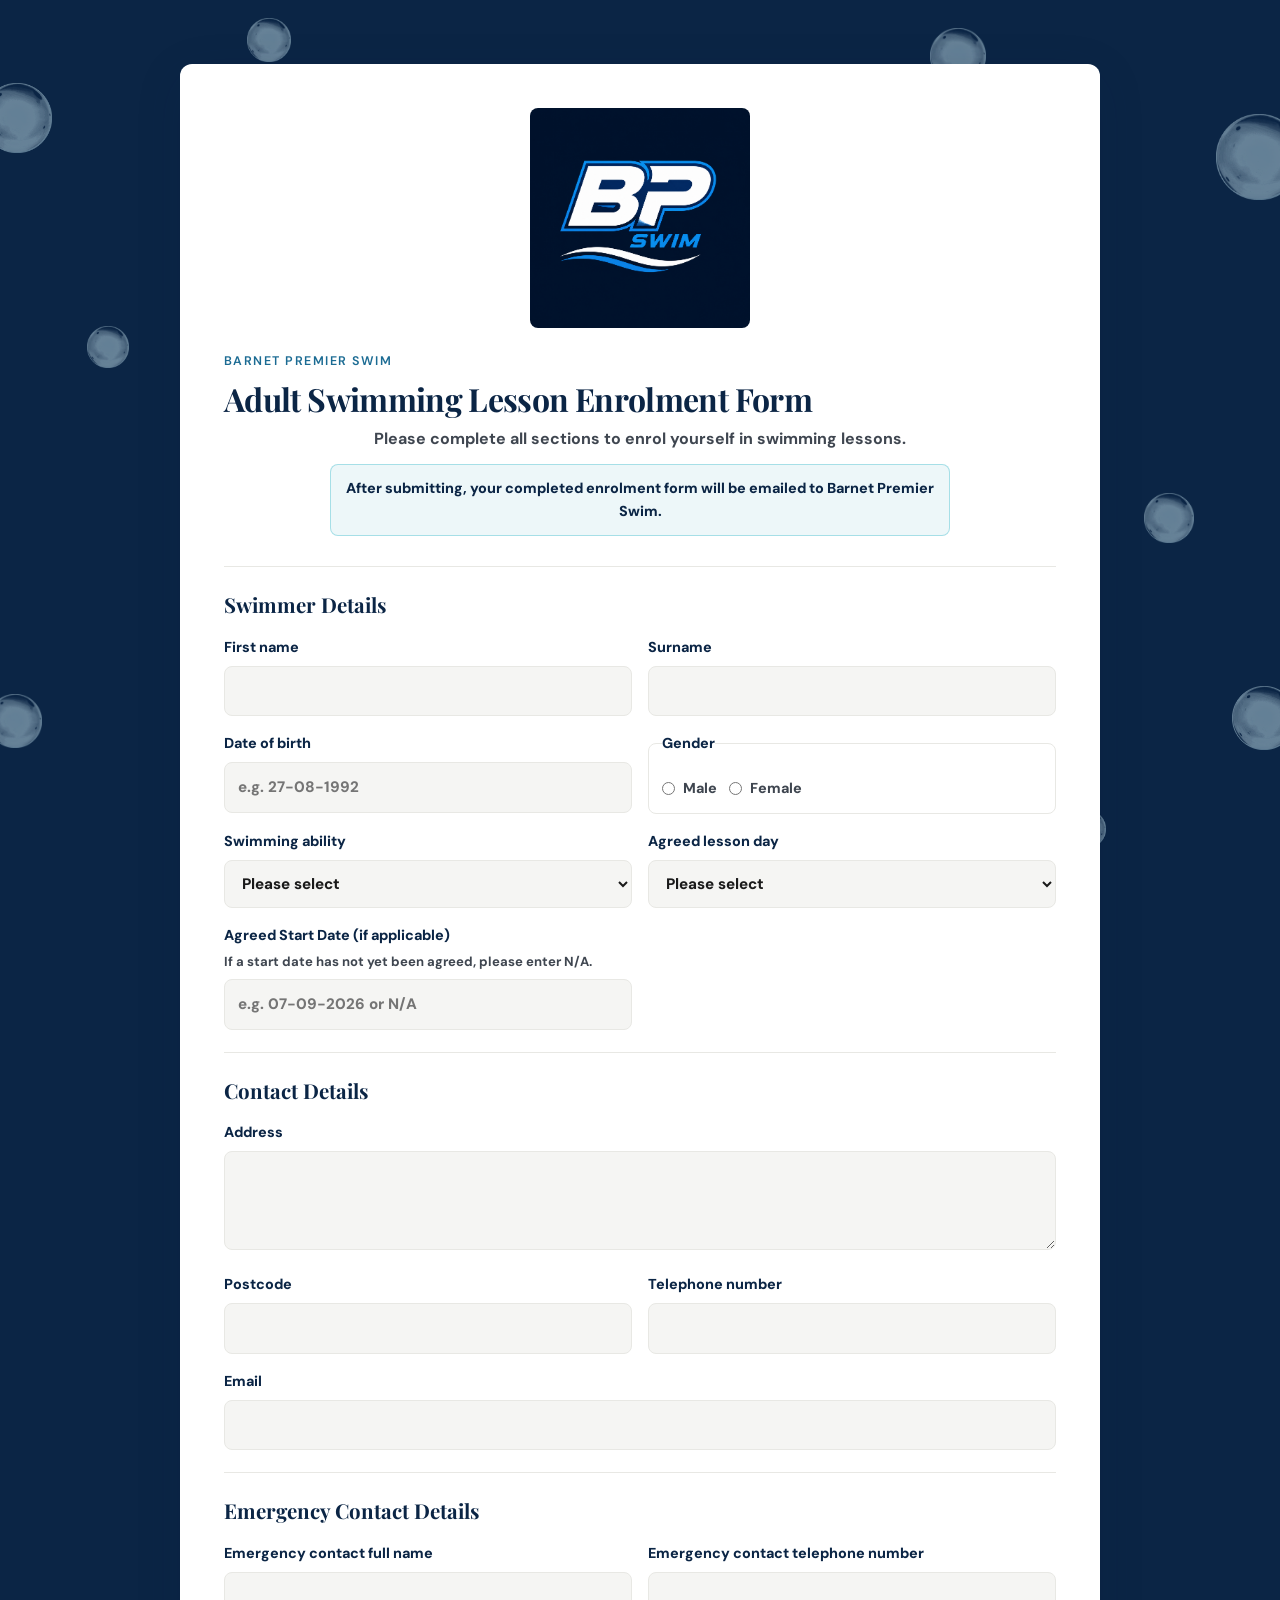
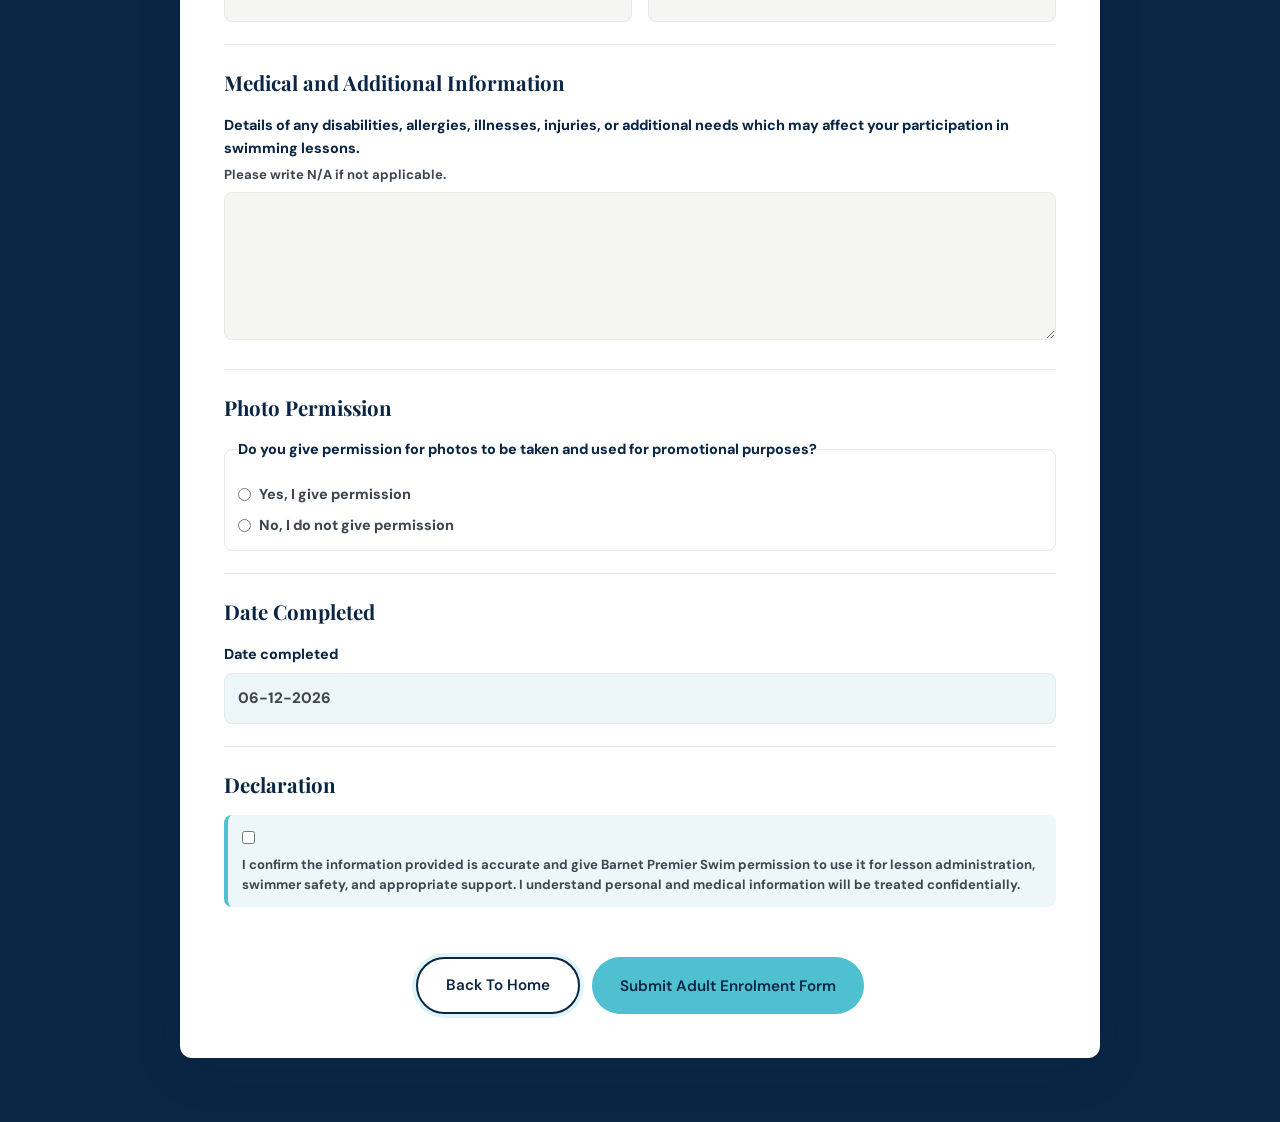
==== commit ae7b3425: "Update enrolment start date guidance Change the agreed start date label and helper text on both chil" ====
--- a/adult-enrolment.html
+++ b/adult-enrolment.html
@@ -75,8 +75,9 @@
             </select>
           </label>
           <label>
-            Agreed start date
-            <input type="text" name="Agreed start date" placeholder="e.g. 07-09-2026" required />
+            Agreed Start Date (if applicable)
+            <span>If a start date has not yet been agreed, please enter N/A.</span>
+            <input type="text" name="Agreed start date" placeholder="e.g. 07-09-2026 or N/A" required />
           </label>
         </div>
       </section>
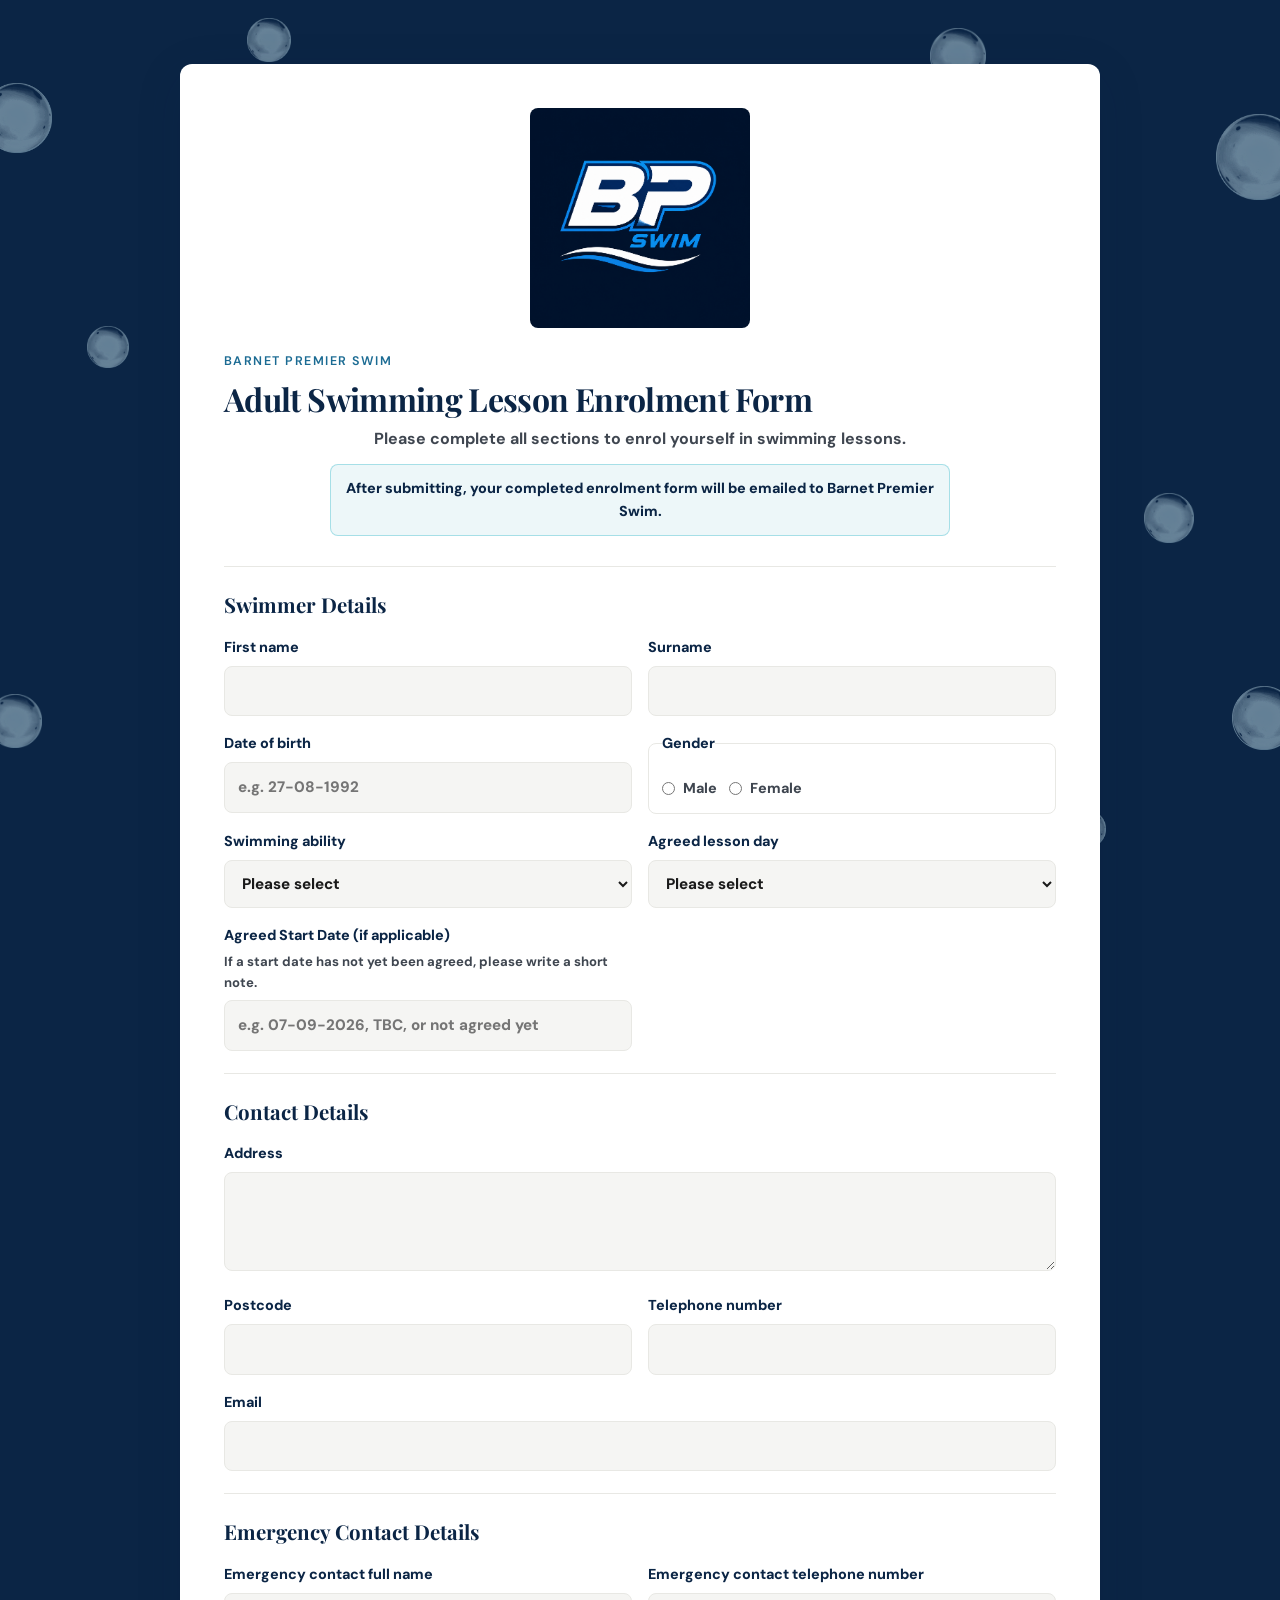
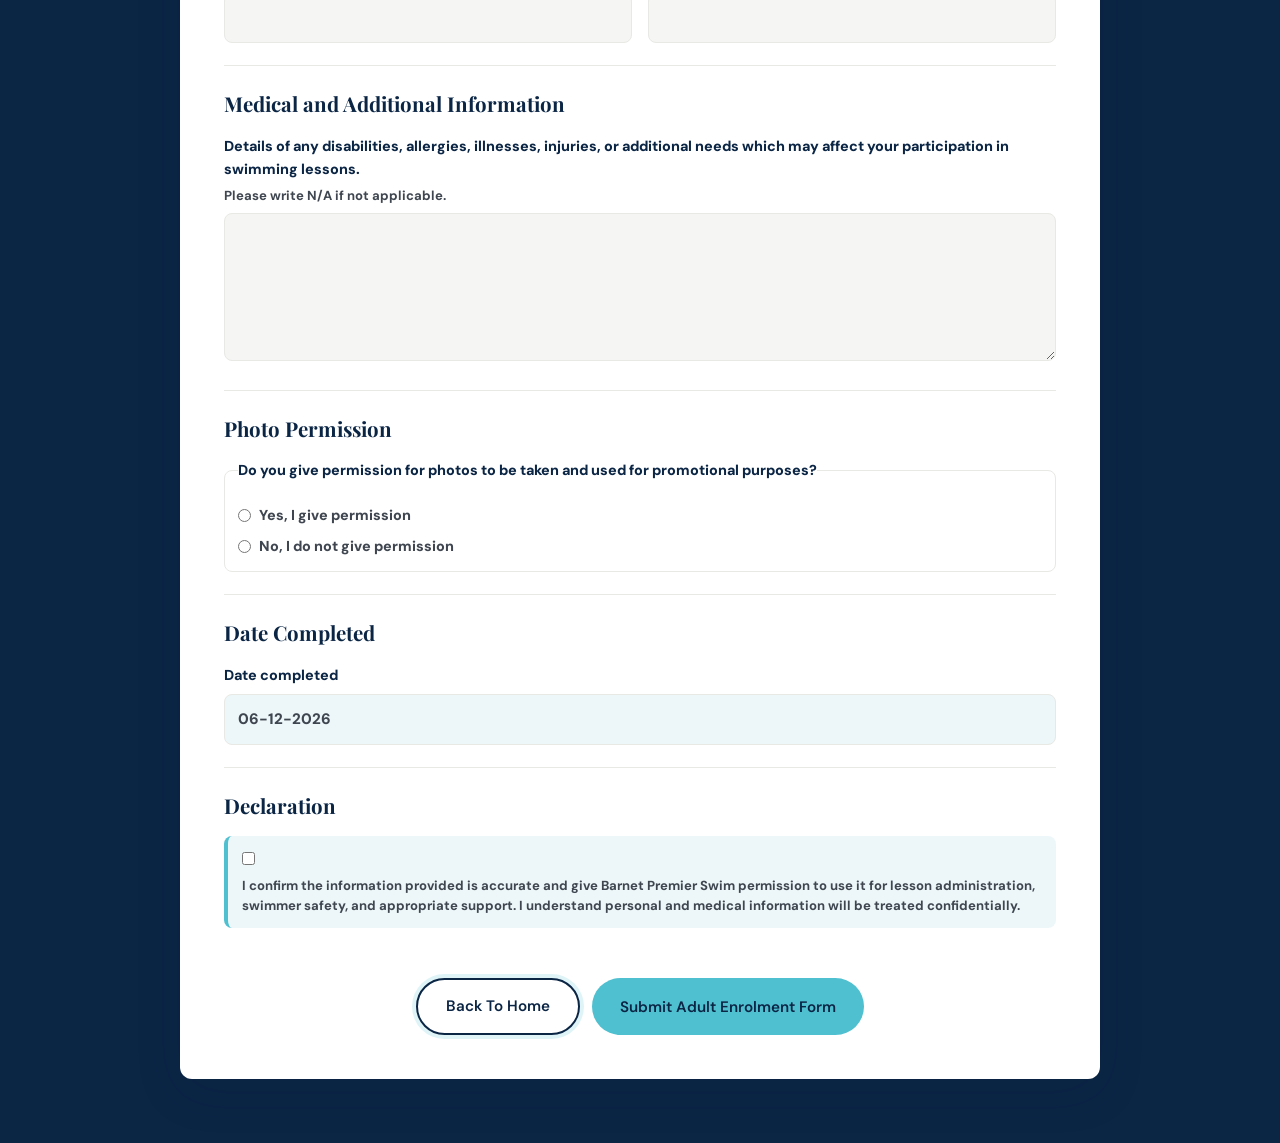
==== commit cfc1c25e: "Loosen start date enrolment wording Update the agreed start date helper text on both child and adult" ====
--- a/adult-enrolment.html
+++ b/adult-enrolment.html
@@ -76,8 +76,8 @@
           </label>
           <label>
             Agreed Start Date (if applicable)
-            <span>If a start date has not yet been agreed, please enter N/A.</span>
-            <input type="text" name="Agreed start date" placeholder="e.g. 07-09-2026 or N/A" required />
+            <span>If a start date has not yet been agreed, please write a short note.</span>
+            <input type="text" name="Agreed start date" placeholder="e.g. 07-09-2026, TBC, or not agreed yet" required />
           </label>
         </div>
       </section>
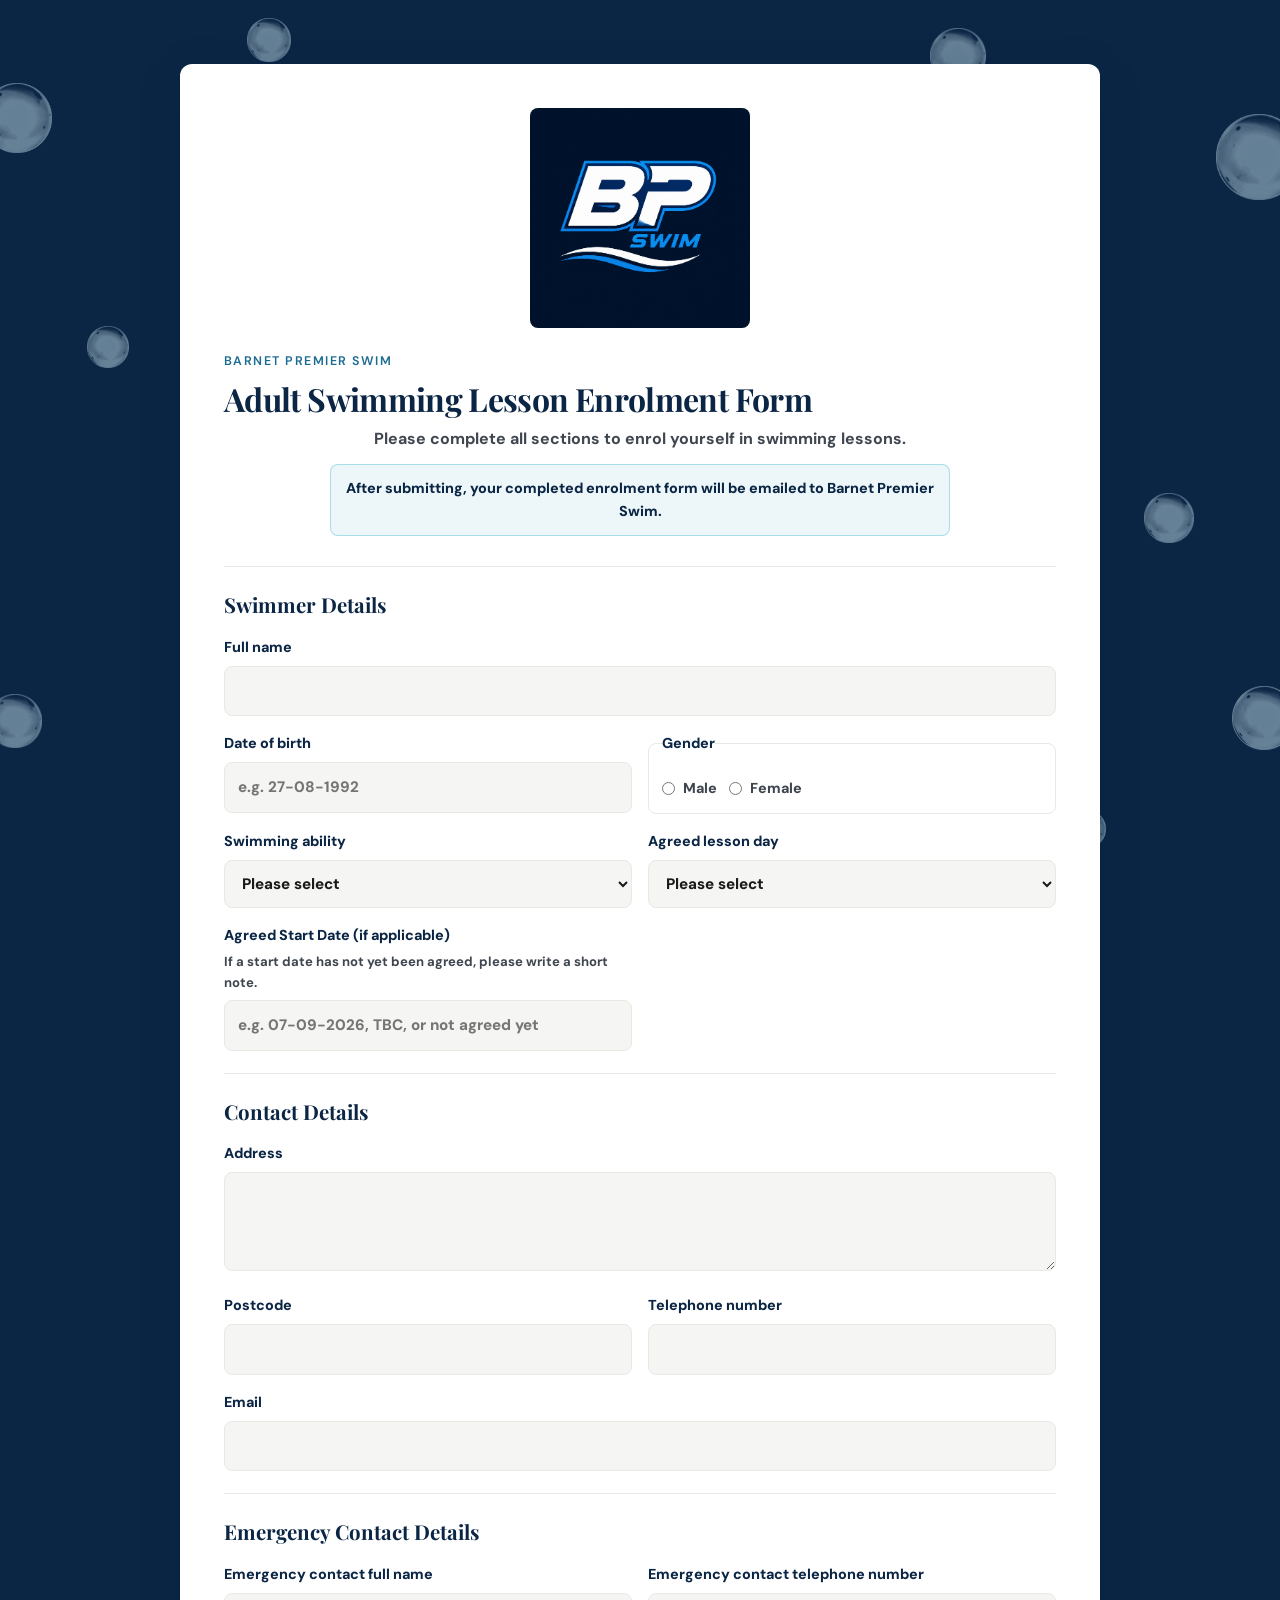
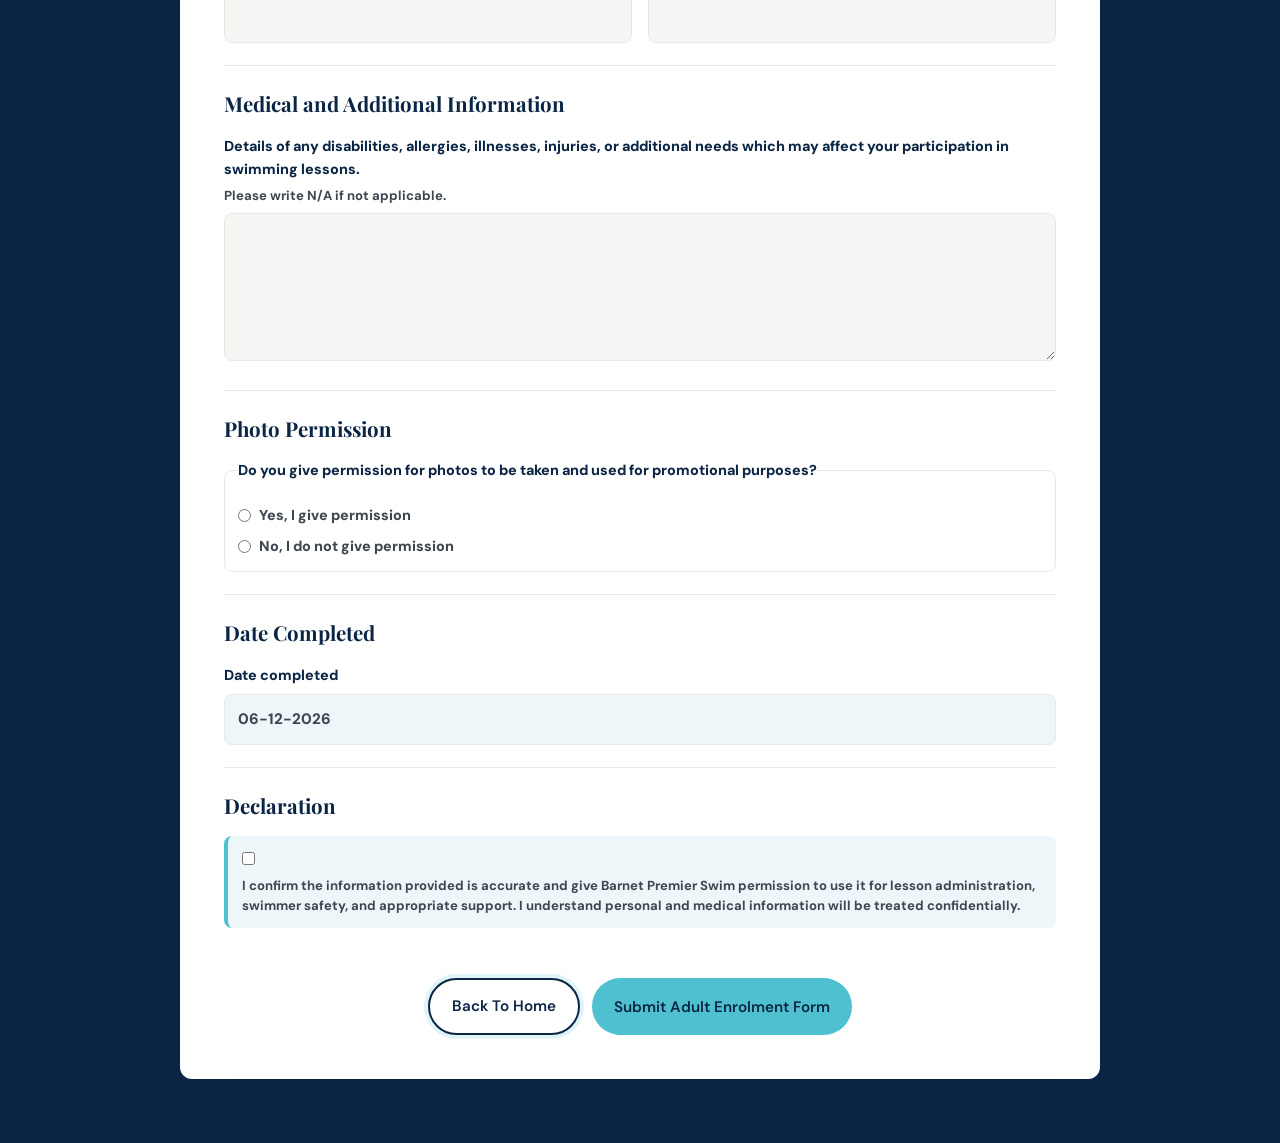
==== commit bbbbdb58: "Simplify enrolment name fields Replace separate first name and surname fields with a single required" ====
--- a/adult-enrolment.html
+++ b/adult-enrolment.html
@@ -11,7 +11,7 @@
   <link rel="preconnect" href="https://fonts.googleapis.com" />
   <link rel="preconnect" href="https://fonts.gstatic.com" crossorigin />
   <link href="https://fonts.googleapis.com/css2?family=DM+Sans:ital,wght@0,400;0,500;0,600;0,700;1,400&family=Playfair+Display:wght@600;700&display=swap" rel="stylesheet" />
-  <link rel="stylesheet" href="styles.css?v=20260822-1" />
+  <link rel="stylesheet" href="styles.css?v=20260827-1" />
 </head>
 <body class="terms-page enrolment-page">
   <main class="terms-shell enrolment-shell">
@@ -33,13 +33,9 @@
       <section class="enrolment-block">
         <h2>Swimmer Details</h2>
         <div class="enrolment-grid">
-          <label>
-            First name
-            <input type="text" name="First name" autocomplete="given-name" required />
-          </label>
-          <label>
-            Surname
-            <input type="text" name="Surname" autocomplete="family-name" required />
+          <label class="enrolment-wide">
+            Full name
+            <input type="text" name="Full name" autocomplete="name" required />
           </label>
           <label>
             Date of birth
--- a/styles.css
+++ b/styles.css
@@ -194,7 +194,7 @@
 }
 .hero-inner {
   position: relative;
-  max-width: 720px;
+  max-width: 860px;
   margin: 0 auto;
   z-index: 2;
 }
@@ -223,7 +223,7 @@
 }
 .hero-btns {
   display: flex;
-  gap: 14px;
+  gap: 10px;
   justify-content: center;
   flex-wrap: wrap;
 }
@@ -231,7 +231,7 @@
   display: inline-flex;
   align-items: center;
   gap: 8px;
-  padding: 14px 28px;
+  padding: 14px 22px;
   border: 0;
   border-radius: 50px;
   cursor: pointer;
@@ -985,6 +985,13 @@
 .time-card-list li + li {
   margin-top: 5px;
 }
+.timetable-actions {
+  display: flex;
+  flex-wrap: wrap;
+  justify-content: center;
+  gap: 12px;
+  margin-top: 24px;
+}
 
 .faq-list {
   max-width: 680px;
@@ -1073,6 +1080,37 @@
   flex-wrap: wrap;
   color: var(--text-muted);
   font-size: 0.9rem;
+}
+.contact-social-follow {
+  flex-basis: 100%;
+  text-align: center;
+  margin-top: 2px;
+}
+.contact-social-link {
+  display: inline-flex;
+  align-items: center;
+  justify-content: center;
+  gap: 8px;
+  min-height: 38px;
+  padding: 9px 18px;
+  border: 1px solid rgba(14, 150, 214, 0.45);
+  border-radius: 999px;
+  background: rgba(14, 150, 214, 0.08);
+  color: #073763;
+  font-weight: 700;
+  font-size: 0.86rem;
+  transition: transform 0.2s, border-color 0.2s, background 0.2s;
+}
+.contact-social-link:hover {
+  transform: translateY(-1px);
+  border-color: rgba(14, 150, 214, 0.8);
+  background: rgba(14, 150, 214, 0.14);
+}
+.contact-social-follow p {
+  margin-top: 7px;
+  color: var(--text-muted);
+  font-size: 0.82rem;
+  line-height: 1.4;
 }
 .form-card {
   background: var(--white);
